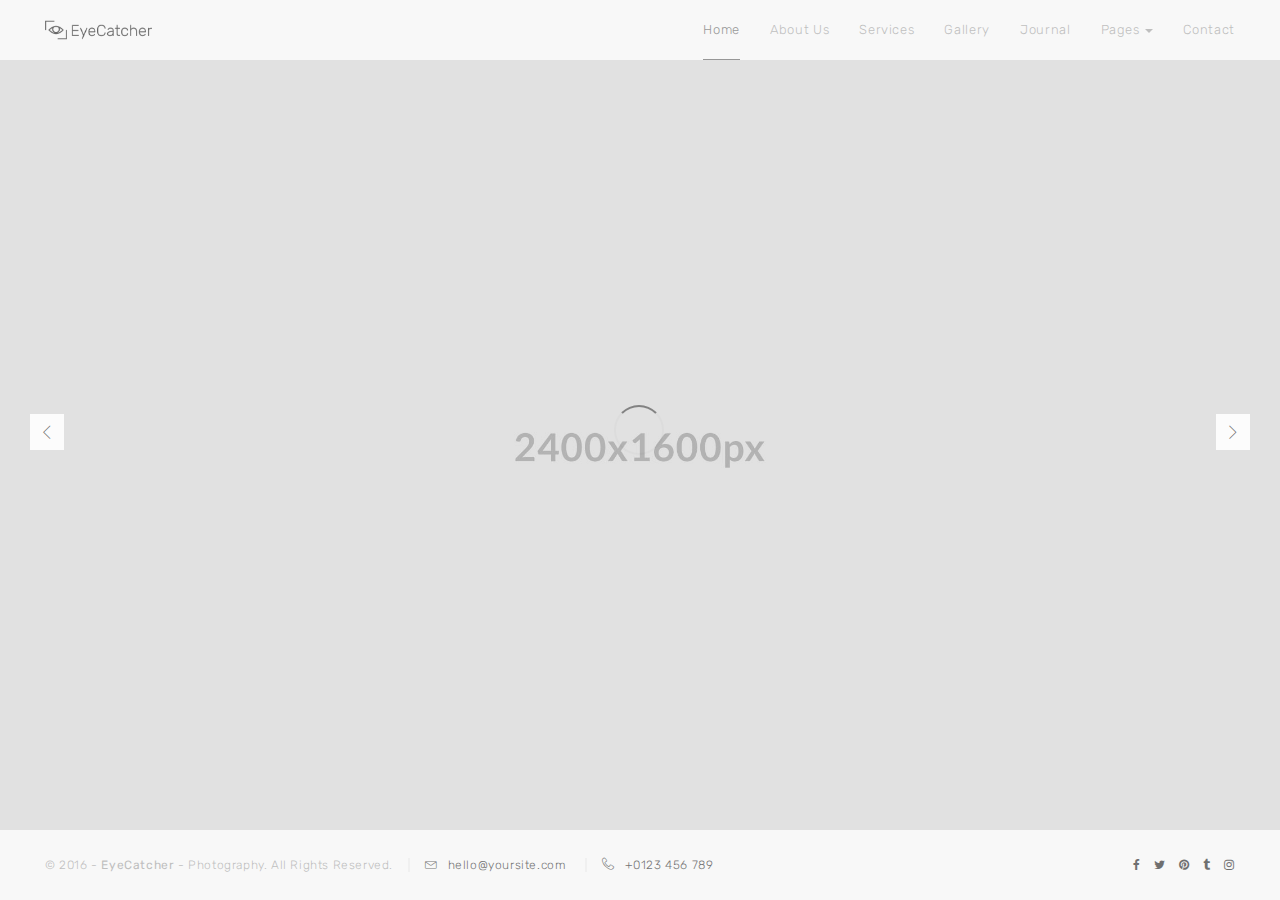
==== index.html @ ca92d189 "initial commit" ====
<!DOCTYPE html>
<html lang="en">

<head>

<meta charset="utf-8">
<meta http-equiv="X-UA-Compatible" content="IE=edge">
<meta name="viewport" content="width=device-width, initial-scale=1">
<meta name="description" content="Photography">
<meta name="keywords" content="responsive, photography bootstrap template, creative portfolio, html5, css3, retina ready" />
<meta name="author" content="KingStudio.ro">

<!-- favicon -->
<link rel="icon" href="images/favicon.png">
<!-- page title -->
<title>EyeCatcher - Photography Theme</title>
<!-- bootstrap css -->
<link href="css/bootstrap.min.css" rel="stylesheet">
<!-- css -->
<link href="css/style.css" rel="stylesheet">
<link href="css/animate.css" rel="stylesheet">
<link href="css/slick.css" rel="stylesheet">
<!-- fonts -->
<link href="https://fonts.googleapis.com/css?family=Rubik:300,400,700" rel="stylesheet">
<link href="css/font-awesome.min.css" rel="stylesheet" type="text/css">
<link rel="stylesheet" href="css/linear-icons.css">

<!-- HTML5 shim and Respond.js for IE8 support of HTML5 elements and media queries -->
<!-- WARNING: Respond.js doesn't work if you view the page via file:// -->
<!--[if lt IE 9]>
    <script src="https://oss.maxcdn.com/html5shiv/3.7.2/html5shiv.min.js"></script>
    <script src="https://oss.maxcdn.com/respond/1.4.2/respond.min.js"></script>
<![endif]-->

</head>

<body>

<!-- preloader -->
<div id="preloader">
    <div class="spinner spinner-round"></div>
</div>
<!-- / preloader -->

<!-- header -->
<header>
    <nav class="navbar-1 navbar navbar-default fixed-top">
        <div class="container-fluid navbar-header">
            <button type="button" class="navbar-toggle collapsed" data-toggle="collapse" data-target=".navbar-collapse">
            <span class="sr-only">Toggle navigation</span>
            <span class="icon-bar"></span>
            <span class="icon-bar"></span>
            <span class="icon-bar"></span>
            </button>
            <a class="navbar-brand" href="#"><img src="images/logo.png" alt="logo"></a>
        </div><!-- / navbar-header -->
        <div class="navbar-collapse collapse">
            <ul class="nav navbar-nav">
                <li class="active"><a href="#"><span>Home</span></a></li>
                <li><a href="about.html"><span>About Us</span></a></li>
                <li><a href="services.html"><span>Services</span></a></li>
                <li><a href="gallery.html"><span>Gallery</span></a></li>
                <li><a href="journal.html"><span>Journal</span></a></li>
                <li class="dropdown">
                <a href="#" class="dropdown-toggle" data-toggle="dropdown" role="button" aria-haspopup="true" aria-expanded="false"><span>Pages</span> <span class="caret"></span></a>
                <ul class="dropdown-menu">
                    <li><a href="about-me.html"><span>About Me</span></a></li>
                    <li><a href="pricing.html"><span>Pricing</span></a></li>
                    <li><a href="contact-me.html"><span>Contact Me</span></a></li>
                    <li><a href="portfolio-3col.html"><span>Portfolio 3Col</span></a></li>
                    <li><a href="portfolio-4col.html"><span>Portfolio 4Col</span></a></li>
                    <li><a href="single-project.html"><span>Single Project</span></a></li>
                    <li><a href="single-video-project.html"><span>Video Project</span></a></li>
                    <li><a href="single-slider-project.html"><span>Slider Project</span></a></li>
                    <li><a href="single-post.html"><span>Blog Post</span></a></li>
                    <li><a href="components.html"><span>Components</span></a></li>
                    <li><a href="404.html"><span>404</span></a></li>
                </ul>
                </li>
                <li><a href="contact.html"><span>Contact</span></a></li>
            </ul>
        </div><!--/.nav-collapse -->
    </nav>
</header>
<!-- / header -->

<!-- content -->
<div class="full-height">
    <div class="full-height-wrapper">
        <div class="slider-container">
            <div class="slider-wrapper">
                <div class="slider variable-width">
                    <div><img src="images/landscape-img.jpg" alt=""></div>
                    <div><img src="images/landscape-img.jpg" alt=""></div>
                    <div><img src="images/landscape-img.jpg" alt=""></div>
                    <div><img src="images/portrait-img.jpg" alt=""></div>
                    <div><img src="images/landscape-img.jpg" alt=""></div>
                    <div><img src="images/landscape-img.jpg" alt=""></div>
                    <div><img src="images/portrait-img.jpg" alt=""></div>
                    <div><img src="images/landscape-img.jpg" alt=""></div>
                    <div><img src="images/landscape-img.jpg" alt=""></div>
                </div>
            </div><!-- / slider-wrapper -->
        </div><!-- / slider-container -->
    </div><!-- / full-height-wrapper -->
</div><!-- / full-height -->
<!-- / content -->

<!-- footer -->
<footer class="light-footer fixed-bottom">
    <div class="container-fluid">
        <p class="footer-info">© 2016 - <strong>EyeCatcher</strong> - Photography. All Rights Reserved.<span class="footer-contact-info"><a href="mailto:hello@yoursite.com" class="footer-ci"><i class="lnr lnr-envelope"></i>hello@yoursite.com</a> <a href="tel:+0123456789" class="footer-ci"><i class="lnr lnr-phone-handset"></i>+0123 456 789</a></span>
            <span class="social pull-right">
                <a href="#"><i class="fa fa-facebook"></i></a>
                <a href="#"><i class="fa fa-twitter"></i></a>
                <a href="#"><i class="fa fa-pinterest"></i></a>
                <a href="#"><i class="fa fa-tumblr"></i></a>
                <a href="#"><i class="fa fa-instagram"></i></a>
            </span>
        </p>
    </div><!-- / container -->
</footer>
<!-- / footer -->

<!-- javascript -->
<script src="js/jquery.min.js"></script>
<script src="js/bootstrap.min.js"></script>

<!-- preloader -->
<script src="js/preloader.js"></script>
<!-- / preloader -->

<!-- sliders -->
<script src="js/slick.js" type="text/javascript"></script>
<script type="text/javascript">
$('.variable-width').slick({
  dots: false,
  infinite: true,
  speed: 300,
  slidesToShow: 1,
  centerMode: true,
  useTransform: true,
  draggable: true,
  swipe: true,
  variableWidth: true,
  adaptiveHeight: true,
  speed: 700,
  cssEase: 'linear'
});
</script>
<!-- / sliders -->

<!-- / javascript -->
</body>

</html>
---- css/style.css ----
/* Base CSS */
/* line 6, ../scss/style.scss */
body {
  color: #999999;
  background: #f8f8f8;
  font-family: "Rubik", sans-serif;
  font-weight: 300;
  font-size: 16px;
  line-height: 20px;
  letter-spacing: 0.05em;
  overflow: hidden;
}

/* line 17, ../scss/style.scss */
html, body {
  height: 100%;
  margin: 0;
}

/* line 22, ../scss/style.scss */
.container-fluid {
  padding-left: 30px;
  padding-right: 30px;
}

/* Typography */
/* line 3, ../scss/_typography.scss */
h1, h2, h3, h4, h5, h6 {
  color: #222222;
  font-family: "Rubik", sans-serif;
  font-weight: 400;
  letter-spacing: 0.05em;
  margin-top: 0;
}

/* line 11, ../scss/_typography.scss */
h1 {
  font-size: 36px;
  margin-bottom: 24px;
}

/* line 16, ../scss/_typography.scss */
h2 {
  font-size: 30px;
  margin-bottom: 22px;
}

/* line 21, ../scss/_typography.scss */
h3 {
  font-size: 26px;
  margin-bottom: 20px;
}

/* line 26, ../scss/_typography.scss */
h4 {
  font-size: 22px;
  margin-bottom: 18px;
}

/* line 31, ../scss/_typography.scss */
h5 {
  font-size: 18px;
  margin-bottom: 14px;
}

/* line 36, ../scss/_typography.scss */
h6 {
  font-size: 16px;
  margin-bottom: 12px;
}

/* line 41, ../scss/_typography.scss */
a {
  color: #111111;
  -moz-transition: 0.2s ease-in;
  -o-transition: 0.2s ease-in;
  -webkit-transition: 0.2s ease-in;
  -ms-transition: 0.2s ease-in;
  transition: 0.2s ease-in;
  letter-spacing: 0.05em;
  font-weight: 300;
  outline: 0 !important;
}
/* line 44, ../scss/_typography.scss */
a:hover, a:active, a:focus {
  color: #555555;
  text-decoration: none;
}

/* line 53, ../scss/_typography.scss */
p {
  font-family: "Rubik", sans-serif;
  font-weight: 300;
  font-size: 16px;
  line-height: 20px;
  color: #999999;
  letter-spacing: 0.05em;
  margin-bottom: 10px;
}

/* line 63, ../scss/_typography.scss */
ul {
  list-style: none;
  padding: 0;
}

/* line 68, ../scss/_typography.scss */
ul, ol {
  padding-left: 16px;
  margin-top: 0;
  margin-bottom: 20px;
}

/* line 74, ../scss/_typography.scss */
.list-featured {
  list-style: none;
  padding: 0;
}

/* line 79, ../scss/_typography.scss */
.list-featured li {
  position: relative;
  padding-left: 14px;
  margin-bottom: 7px;
}

/* line 85, ../scss/_typography.scss */
.list-featured li:before {
  position: absolute;
  display: block;
  content: "";
  width: 6px;
  height: 6px;
  border-radius: 50%;
  left: 0;
  top: 7px;
  background-color: #111111;
}

/* line 97, ../scss/_typography.scss */
ol li {
  margin-bottom: 7px;
}

/* line 101, ../scss/_typography.scss */
li {
  color: #999999;
  font-size: 16px;
  line-height: 20px;
  letter-spacing: 0.05em;
}

/* line 108, ../scss/_typography.scss */
blockquote {
  border-left: 5px solid #ebebeb;
}

/* line 112, ../scss/_typography.scss */
blockquote p {
  font-size: 16px;
  font-weight: 300;
}

/* line 117, ../scss/_typography.scss */
cite {
  color: #cccccc;
  font-size: 14px;
}

/* line 122, ../scss/_typography.scss */
strong {
  font-weight: 400;
}

/* line 126, ../scss/_typography.scss */
.text-uppercase {
  text-transform: uppercase;
}

/* line 130, ../scss/_typography.scss */
.lead {
  font-size: 18px;
}

/* line 134, ../scss/_typography.scss */
.text-sm {
  font-size: 14px;
}

/* line 138, ../scss/_typography.scss */
.text-xs {
  font-size: 12px;
}

/* line 142, ../scss/_typography.scss */
.text-left {
  text-align: left;
}

/* line 146, ../scss/_typography.scss */
.text-center {
  text-align: center;
}

/* line 150, ../scss/_typography.scss */
.text-right {
  text-align: right;
}

/* line 154, ../scss/_typography.scss */
.text-default {
  color: #777777;
}

/* line 158, ../scss/_typography.scss */
.text-primary {
  color: #111111;
}

/* line 162, ../scss/_typography.scss */
.text-success {
  color: #83be50;
}

/* line 166, ../scss/_typography.scss */
.text-info {
  color: #44a1e1;
}

/* line 170, ../scss/_typography.scss */
.text-warning {
  color: #fdcc36;
}

/* line 174, ../scss/_typography.scss */
.text-danger {
  color: #ec3636;
}

/* line 178, ../scss/_typography.scss */
.bg-default {
  color: white;
  background: #777777;
  padding: 3px 4px;
}

/* line 184, ../scss/_typography.scss */
.bg-primary {
  color: white;
  background: #111111;
  padding: 3px 4px;
}

/* line 190, ../scss/_typography.scss */
.bg-success {
  color: white;
  background: #83be50;
  padding: 3px 4px;
}

/* line 196, ../scss/_typography.scss */
.bg-info {
  color: white;
  background: #44a1e1;
  padding: 3px 4px;
}

/* line 202, ../scss/_typography.scss */
.bg-warning {
  color: white;
  background: #fdcc36;
  padding: 3px 4px;
}

/* line 208, ../scss/_typography.scss */
.bg-danger {
  color: white;
  background: #ec3636;
  padding: 3px 4px;
}

/* / End Typography */
/* line 29, ../scss/style.scss */
.row {
  margin-right: 0;
  margin-left: 0;
}

/* line 34, ../scss/style.scss */
img {
  width: 100%;
  max-width: 100%;
  display: block;
  margin-left: auto;
  margin-right: auto;
}

/* line 42, ../scss/style.scss */
.page-header {
  font-size: 30px;
  font-weight: 700;
  border: none;
  margin-top: 0;
  margin-bottom: 15px;
}

/* line 50, ../scss/style.scss */
.page-header:after {
  content: "";
  background: #111111;
  position: absolute;
  height: 2px;
  width: 50px;
  margin-left: -25px;
}

/* line 59, ../scss/style.scss */
.page-header.text-left:after {
  margin-left: 0;
}

/* line 63, ../scss/style.scss */
.page-header.text-right:after {
  margin-left: -50px;
}

/* line 67, ../scss/style.scss */
.page-header h2 {
  margin-bottom: 8px;
}

/* line 71, ../scss/style.scss */
.page-header h3 {
  margin-bottom: 8px;
}

/* line 75, ../scss/style.scss */
.page-header.wsub {
  margin-bottom: 10px;
}

/* line 79, ../scss/style.scss */
.page-header.wsub h2 {
  margin-bottom: 10px;
}

/* line 83, ../scss/style.scss */
.sub-title {
  color: #555555;
  font-size: 20px;
  font-weight: 400;
}

/* line 89, ../scss/style.scss */
.space-top {
  margin-top: 20px !important;
}

/* line 93, ../scss/style.scss */
.space-top-30 {
  margin-top: 30px !important;
}

/* line 97, ../scss/style.scss */
.space-top-2x {
  margin-top: 40px !important;
}

/* line 101, ../scss/style.scss */
.space-bottom {
  margin-bottom: 20px !important;
}

/* line 105, ../scss/style.scss */
.space-bottom-30 {
  margin-bottom: 30px !important;
}

/* line 109, ../scss/style.scss */
.space-bottom-2x {
  margin-bottom: 40px !important;
}

/* line 113, ../scss/style.scss */
.line-height-30 {
  line-height: 30px !important;
}

/* line 117, ../scss/style.scss */
.space-left {
  padding-left: 15px !important;
}

/* line 121, ../scss/style.scss */
.space-left-2x {
  padding-left: 30px !important;
}

/* line 125, ../scss/style.scss */
.space-right-10 {
  padding-right: 10px !important;
}

/* line 129, ../scss/style.scss */
.space-right {
  padding-right: 15px !important;
}

/* line 133, ../scss/style.scss */
.space-right-2x {
  padding-right: 30px !important;
}

/* line 137, ../scss/style.scss */
.space-25 {
  margin: 12.5px 0;
  line-height: 0;
}

/* line 142, ../scss/style.scss */
.space-50 {
  margin: 25px 0;
  line-height: 0;
}

/* line 147, ../scss/style.scss */
.space-100 {
  margin: 50px 0;
  line-height: 0;
}

/* line 152, ../scss/style.scss */
.space-200 {
  margin: 100px 0;
  line-height: 0;
}

/* line 157, ../scss/style.scss */
.margin-left {
  margin-left: 15px;
}

/* line 161, ../scss/style.scss */
.margin-left-2x {
  margin-left: 30px;
}

/* line 165, ../scss/style.scss */
.margin-right {
  margin-right: 15px;
}

/* line 169, ../scss/style.scss */
.margin-right-2x {
  margin-right: 30px;
}

/* line 173, ../scss/style.scss */
.no-margin {
  margin: 0 !important;
}

/* line 177, ../scss/style.scss */
.no-padding {
  padding: 0 !important;
}

/* line 181, ../scss/style.scss */
.no-border {
  border: none !important;
}

/* line 185, ../scss/style.scss */
.no-border-radius {
  border-radius: 0 !important;
}

/* line 189, ../scss/style.scss */
.rounded {
  border-radius: 5px !important;
}

/* line 193, ../scss/style.scss */
.fixed-top {
  width: 100%;
  position: fixed;
  top: 0;
  z-index: 999;
}

/* line 200, ../scss/style.scss */
.fixed-bottom {
  width: 100%;
  position: fixed;
  bottom: 0;
  z-index: 99;
}

/* line 207, ../scss/style.scss */
.media-left {
  float: left !important;
}

/* line 211, ../scss/style.scss */
.media-right {
  float: right !important;
}

/* line 215, ../scss/style.scss */
a:focus {
  outline: none !important;
}

/* line 219, ../scss/style.scss */
.btn:focus {
  outline: none !important;
}

/* line 223, ../scss/style.scss */
.btn-social:focus {
  outline: none !important;
}

/* line 227, ../scss/style.scss */
input:focus {
  outline: none !important;
}

/* line 231, ../scss/style.scss */
button:focus {
  outline: none !important;
}

/* line 235, ../scss/style.scss */
.fa {
  display: initial !important;
}

/* Buttons */
/* line 3, ../scss/_buttons.scss */
.btn {
  font-weight: 400;
  font-size: 13px;
  letter-spacing: 0.05em;
  -moz-transition: 0.2s ease-in;
  -o-transition: 0.2s ease-in;
  -webkit-transition: 0.2s ease-in;
  -ms-transition: 0.2s ease-in;
  transition: 0.2s ease-in;
  border-radius: 0;
  padding: 10px 18px;
  margin: 5px;
}

/* line 17, ../scss/_buttons.scss */
.btn span {
  margin-left: 10px;
  margin-right: 10px;
}

/* line 22, ../scss/_buttons.scss */
.btn:hover {
  background: transparent;
}

/* line 26, ../scss/_buttons.scss */
.btn:focus {
  background: transparent;
}

/* line 30, ../scss/_buttons.scss */
.btn-xl {
  font-size: 20px;
  padding: 9px 10px;
}

/* line 35, ../scss/_buttons.scss */
.btn-lg {
  font-size: 15px;
  padding: 10px 12px;
}

/* line 40, ../scss/_buttons.scss */
.btn-sm {
  font-size: 12px;
  padding: 7px 6px;
}

/* line 45, ../scss/_buttons.scss */
.btn-xs {
  font-size: 10px;
  padding: 5px 8px;
}

/* line 50, ../scss/_buttons.scss */
.btn-rounded {
  border-radius: 5px !important;
}

/* line 54, ../scss/_buttons.scss */
.btn-pill {
  border-radius: 50px !important;
}

/* line 58, ../scss/_buttons.scss */
.btn-circle {
  border-radius: 50% !important;
  height: 40px;
  width: 40px;
  padding: 3px !Important;
}

/* line 65, ../scss/_buttons.scss */
.btn-square {
  height: 40px;
  width: 40px;
  border-radius: 5px;
  padding: 3px !Important;
}

/* line 72, ../scss/_buttons.scss */
.btn-link {
  color: #111111;
}

/* line 76, ../scss/_buttons.scss */
.btn-link:hover {
  color: #555555;
  text-decoration: none;
}

/* line 81, ../scss/_buttons.scss */
.btn-link:focus {
  color: #555555;
  text-decoration: none;
}

/* line 86, ../scss/_buttons.scss */
a.btn {
  white-space: nowrap;
}

/* Default Button */
/* line 93, ../scss/_buttons.scss */
.btn-default, .btn-default:active, .btn-default:focus {
  color: #777777;
  border: 2px solid #777777;
  background: transparent;
}

/* line 99, ../scss/_buttons.scss */
.btn-default:hover {
  color: white;
  background: #777777;
  border: 2px solid #777777;
}

/* line 105, ../scss/_buttons.scss */
.btn-default-filled, .btn-default-filled:active, .btn-default-filled:focus {
  color: white;
  background: #777777;
  border: 2px solid #777777;
}

/* line 111, ../scss/_buttons.scss */
.btn-default-filled:hover {
  color: white;
  background: #555555;
  border: 2px solid #555555;
}

/* / End Default Button */
/* Primary Button */
/* line 122, ../scss/_buttons.scss */
.btn-primary, .btn-primary:active, .btn-primary:focus {
  color: #111111;
  border: 2px solid #111111;
  background: transparent;
}

/* line 128, ../scss/_buttons.scss */
.btn-primary:hover {
  color: white;
  background: #111111;
  border: 2px solid #111111;
}

/* line 134, ../scss/_buttons.scss */
.btn-primary-filled, .btn-primary-filled:active, .btn-primary-filled:focus {
  color: white;
  background: #111111;
  border: 2px solid #111111;
}

/* line 140, ../scss/_buttons.scss */
.btn-primary-filled:hover {
  color: white;
  background: #555555;
  border: 2px solid #555555;
}

/* / End Primary Button */
/* Success Button */
/* line 151, ../scss/_buttons.scss */
.btn-success, .btn-success:active, .btn-success:focus {
  color: #83be50;
  border: 2px solid #83be50;
  background: transparent;
}

/* line 157, ../scss/_buttons.scss */
.btn-success:hover {
  color: white;
  background: #83be50;
  border: 2px solid #83be50;
}

/* line 163, ../scss/_buttons.scss */
.btn-success-filled, .btn-success-filled:active, .btn-success-filled:focus {
  color: white;
  background: #83be50;
  border: 2px solid #83be50;
}

/* line 169, ../scss/_buttons.scss */
.btn-success-filled:hover {
  color: white;
  background: #679440;
  border: 2px solid #679440;
}

/* / End Success Button */
/* Info Button */
/* line 180, ../scss/_buttons.scss */
.btn-info, .btn-info:active, .btn-info:focus {
  color: #44a1e1;
  border: 2px solid #44a1e1;
  background: transparent;
}

/* line 186, ../scss/_buttons.scss */
.btn-info:hover {
  color: white;
  background: #44a1e1;
  border: 2px solid #44a1e1;
}

/* line 192, ../scss/_buttons.scss */
.btn-info-filled, .btn-info-filled:active, .btn-info-filled:focus {
  color: white;
  background: #44a1e1;
  border: 2px solid #44a1e1;
}

/* line 198, ../scss/_buttons.scss */
.btn-info-filled:hover {
  color: white;
  background: #3379a9;
  border: 2px solid #3379a9;
}

/* / End Info Button */
/* Warning Button */
/* line 209, ../scss/_buttons.scss */
.btn-warning, .btn-warning:active, .btn-warning:focus {
  color: #fdcc36;
  border: 2px solid #fdcc36;
  background: transparent;
}

/* line 215, ../scss/_buttons.scss */
.btn-warning:hover {
  color: white;
  background: #fdcc36;
  border: 2px solid #fdcc36;
}

/* line 221, ../scss/_buttons.scss */
.btn-warning-filled, .btn-warning-filled:active, .btn-warning-filled:focus {
  color: white;
  background: #fdcc36;
  border: 2px solid #fdcc36;
}

/* line 227, ../scss/_buttons.scss */
.btn-warning-filled:hover {
  color: white;
  background: #e3b425;
  border: 2px solid #e3b425;
}

/* / End Warning Button */
/* Danger Button */
/* line 238, ../scss/_buttons.scss */
.btn-danger, .btn-danger:active, .btn-danger:focus {
  color: #ec3636;
  border: 2px solid #ec3636;
  background: transparent;
}

/* line 244, ../scss/_buttons.scss */
.btn-danger:hover {
  color: white;
  background: #ec3636;
  border: 2px solid #ec3636;
}

/* line 250, ../scss/_buttons.scss */
.btn-danger-filled, .btn-danger-filled:active, .btn-danger-filled:focus {
  color: white;
  background: #ec3636;
  border: 2px solid #ec3636;
}

/* line 256, ../scss/_buttons.scss */
.btn-danger-filled:hover {
  color: white;
  background: #c22626;
  border: 2px solid #c22626;
}

/* / End Danger Button */
/* Social Buttons */
/* line 267, ../scss/_buttons.scss */
.btn-social {
  font-size: 13px;
  padding: 8px 15px;
  letter-spacing: 0.05em;
  vertical-align: middle;
  -moz-transition: 0.2s ease-in;
  -o-transition: 0.2s ease-in;
  -webkit-transition: 0.2s ease-in;
  -ms-transition: 0.2s ease-in;
  transition: 0.2s ease-in;
  margin: 5px;
  border-radius: 0;
}

/* line 281, ../scss/_buttons.scss */
.btn-social.btn-xs {
  padding: 5px 8px;
}

/* line 285, ../scss/_buttons.scss */
a.btn-social {
  display: inline-block;
  white-space: nowrap;
}

/* line 290, ../scss/_buttons.scss */
.btn-social span {
  margin-left: 10px;
}

/* line 294, ../scss/_buttons.scss */
.btn-social.btn-xs span {
  margin-left: 3px;
}

/* Facebook Button */
/* line 300, ../scss/_buttons.scss */
.btn-facebook, .btn-facebook:active, .btn-facebook:focus {
  color: #4e68a1;
  background: transparent;
  border: 2px solid #4e68a1;
}

/* line 306, ../scss/_buttons.scss */
.btn-facebook:hover {
  color: white !important;
  background: #4e68a1;
  border: 2px solid #4e68a1;
}

/* line 312, ../scss/_buttons.scss */
.btn-facebook-filled, .btn-facebook-filled:active, .btn-facebook-filled:focus {
  color: white;
  background: #4e68a1;
  border: 2px solid #4e68a1;
}

/* line 318, ../scss/_buttons.scss */
.btn-facebook-filled:hover {
  color: white;
  background: #3b4f7a;
  border: 2px solid #3b4f7a;
}

/* line 324, ../scss/_buttons.scss */
.btn-facebook-link, .btn-facebook-link:active, .btn-facebook-link:focus {
  color: #4e68a1;
  background: transparent;
  border: none;
}

/* line 330, ../scss/_buttons.scss */
.btn-facebook-link:hover {
  color: #3b4f7a;
}

/* / End Facebook Button */
/* Twitter Button */
/* line 339, ../scss/_buttons.scss */
.btn-twitter, .btn-twitter:active, .btn-twitter:focus {
  color: #65b5f2;
  background: transparent;
  border: 2px solid #65b5f2;
}

/* line 345, ../scss/_buttons.scss */
.btn-twitter:hover {
  color: white;
  background: #65b5f2;
  border: 2px solid #65b5f2;
}

/* line 351, ../scss/_buttons.scss */
.btn-twitter-filled, .btn-twitter-filled:active, .btn-twitter-filled:focus {
  color: white;
  background: #65b5f2;
  border: 2px solid #65b5f2;
}

/* line 357, ../scss/_buttons.scss */
.btn-twitter-filled:hover {
  color: white;
  background: #5294c6;
  border: 2px solid #5294c6;
}

/* line 363, ../scss/_buttons.scss */
.btn-twitter-filled:hover {
  color: white;
  background: #5294c6;
  border: 2px solid #5294c6;
}

/* line 369, ../scss/_buttons.scss */
.btn-twitter-link, .btn-twitter-link:active, .btn-twitter-link:focus {
  color: #65b5f2;
  background: transparent;
  border: none;
}

/* line 375, ../scss/_buttons.scss */
.btn-twitter-link:hover {
  color: #5294c6;
}

/* / End Twitter Button */
/* Google Button */
/* line 384, ../scss/_buttons.scss */
.btn-google, .btn-google:active, .btn-google:focus {
  color: #e05d4b;
  background: transparent;
  border: 2px solid #e05d4b;
}

/* line 390, ../scss/_buttons.scss */
.btn-google:hover {
  color: white;
  background: #e05d4b;
  border: 2px solid #e05d4b;
}

/* line 396, ../scss/_buttons.scss */
.btn-google-filled, .btn-google-filled:active, .btn-google-filled:focus {
  color: white;
  background: #e05d4b;
  border: 2px solid #e05d4b;
}

/* line 402, ../scss/_buttons.scss */
.btn-google-filled:hover {
  color: white;
  background: #b94c3d;
  border: 2px solid #b94c3d;
}

/* line 408, ../scss/_buttons.scss */
.btn-google-link, .btn-google-link:active, .btn-google-link:focus {
  color: #e05d4b;
  background: transparent;
  border: none;
}

/* line 414, ../scss/_buttons.scss */
.btn-google-link:hover {
  color: #b94c3d;
}

/* / End Google Button */
/* Linkedin Button */
/* line 423, ../scss/_buttons.scss */
.btn-linkedin, .btn-linkedin:active, .btn-linkedin:focus {
  color: #2083bc;
  background: transparent;
  border: 2px solid #2083bc;
}

/* line 429, ../scss/_buttons.scss */
.btn-linkedin:hover {
  color: white;
  background: #2083bc;
  border: 2px solid #2083bc;
}

/* line 435, ../scss/_buttons.scss */
.btn-linkedin-filled, .btn-linkedin-filled:active, .btn-linkedin-filled:focus {
  color: white;
  background: #2083bc;
  border: 2px solid #2083bc;
}

/* line 441, ../scss/_buttons.scss */
.btn-linkedin-filled:hover {
  color: white;
  background: #186592;
  border: 2px solid #186592;
}

/* line 447, ../scss/_buttons.scss */
.btn-linkedin-link, .btn-linkedin-link:active, .btn-linkedin-link:focus {
  color: #2083bc;
  background: transparent;
  border: none;
}

/* line 453, ../scss/_buttons.scss */
.btn-linkedin-link:hover {
  color: #186592;
}

/* / End Linkedin Button */
/* Pinterest Button */
/* line 462, ../scss/_buttons.scss */
.btn-pinterest, .btn-pinterest:active, .btn-pinterest:focus {
  color: #d2373b;
  background: transparent;
  border: 2px solid #d2373b;
}

/* line 468, ../scss/_buttons.scss */
.btn-pinterest:hover {
  color: white;
  background: #d2373b;
  border: 2px solid #d2373b;
}

/* line 474, ../scss/_buttons.scss */
.btn-pinterest-filled, .btn-pinterest-filled:active, .btn-pinterest-filled:focus {
  color: white;
  background: #d2373b;
  border: 2px solid #d2373b;
}

/* line 480, ../scss/_buttons.scss */
.btn-pinterest-filled:hover {
  color: white;
  background: #ad2c2f;
  border: 2px solid #ad2c2f;
}

/* line 486, ../scss/_buttons.scss */
.btn-pinterest-link, .btn-pinterest-link:active, .btn-pinterest-link:focus {
  color: #d2373b;
  background: transparent;
  border: none;
}

/* line 492, ../scss/_buttons.scss */
.btn-pinterest-link:hover {
  color: #ad2c2f;
}

/* / End Pinterest Button */
/* Dribbble Button */
/* line 501, ../scss/_buttons.scss */
.btn-dribbble, .btn-dribbble:active, .btn-dribbble:focus {
  color: #ec5f94;
  background: transparent;
  border: 2px solid #ec5f94;
}

/* line 507, ../scss/_buttons.scss */
.btn-dribbble:hover {
  color: white;
  background: #ec5f94;
  border: 2px solid #ec5f94;
}

/* line 513, ../scss/_buttons.scss */
.btn-dribbble-filled, .btn-dribbble-filled:active, .btn-dribbble-filled:focus {
  color: white;
  background: #ec5f94;
  border: 2px solid #ec5f94;
}

/* line 519, ../scss/_buttons.scss */
.btn-dribbble-filled:hover {
  color: white;
  background: #b4446e;
  border: 2px solid #b4446e;
}

/* line 525, ../scss/_buttons.scss */
.btn-dribbble-link, .btn-dribbble-link:active, .btn-dribbble-link:focus {
  color: #ec5f94;
  background: transparent;
  border: none;
}

/* line 531, ../scss/_buttons.scss */
.btn-dribbble-link:hover {
  color: #b4446e;
}

/* / End Dribbble Button */
/* / End Social Buttons */
/* Checkboxes */
/* line 541, ../scss/_buttons.scss */
.checkbox {
  padding-left: 10px;
}

/* line 545, ../scss/_buttons.scss */
.checkbox label {
  display: inline-block;
  position: relative;
  padding-left: 20px;
  width: 25px;
  height: 25px;
}

/* line 553, ../scss/_buttons.scss */
.checkbox label span {
  margin-top: 2px;
  position: absolute;
  white-space: nowrap;
}

/* line 559, ../scss/_buttons.scss */
.checkbox label::before {
  content: "";
  display: inline-block;
  position: absolute;
  width: 25px;
  height: 25px;
  left: 0;
  margin-left: -20px;
  border: 2px solid #cccccc;
  border-radius: 5px;
  background-color: white;
  -webkit-transition: border 0.15s ease-in-out, color 0.15s ease-in-out;
  -o-transition: border 0.15s ease-in-out, color 0.15s ease-in-out;
  transition: border 0.15s ease-in-out, color 0.15s ease-in-out;
}

/* line 575, ../scss/_buttons.scss */
.checkbox label::after {
  display: inline-block;
  position: absolute;
  width: 25px;
  height: 25px;
  left: 0;
  top: 0;
  margin-left: -17px;
  padding-left: 3px;
  padding-top: 3px;
  font-size: 14px;
  color: #777777;
}

/* line 589, ../scss/_buttons.scss */
.checkbox + .checkbox, .radio + .radio {
  margin-top: 0;
}

/* line 593, ../scss/_buttons.scss */
.checkbox input[type="checkbox"] {
  opacity: 0;
}

/* line 597, ../scss/_buttons.scss */
.checkbox input[type="checkbox"]:checked + label::after {
  font-family: 'FontAwesome';
  content: "\f00c";
}

/* line 602, ../scss/_buttons.scss */
.checkbox input[type="checkbox"]:disabled + label {
  opacity: 0.3;
}

/* line 606, ../scss/_buttons.scss */
.checkbox input[type="checkbox"]:disabled + label::before {
  background-color: #ebebeb;
  cursor: not-allowed;
}

/* line 611, ../scss/_buttons.scss */
.checkbox.checkbox-circle label::before {
  border-radius: 50%;
}

/* line 615, ../scss/_buttons.scss */
.checkbox.checkbox-inline {
  margin-top: 0;
}

/* line 619, ../scss/_buttons.scss */
.checkbox-default input[type="checkbox"]:checked + label::before {
  background-color: #777777;
  border-color: #777777;
}

/* line 624, ../scss/_buttons.scss */
.checkbox-default input[type="checkbox"]:checked + label::after {
  color: white;
}

/* line 628, ../scss/_buttons.scss */
.checkbox-default label {
  color: #777777;
}

/* line 632, ../scss/_buttons.scss */
.checkbox-primary input[type="checkbox"]:checked + label::before {
  background-color: #111111;
  border-color: #111111;
}

/* line 637, ../scss/_buttons.scss */
.checkbox-primary input[type="checkbox"]:checked + label::after {
  color: white;
}

/* line 641, ../scss/_buttons.scss */
.checkbox-primary label {
  color: #111111;
}

/* line 645, ../scss/_buttons.scss */
.checkbox-success input[type="checkbox"]:checked + label::before {
  background-color: #83be50;
  border-color: #83be50;
}

/* line 650, ../scss/_buttons.scss */
.checkbox-success input[type="checkbox"]:checked + label::after {
  color: white;
}

/* line 654, ../scss/_buttons.scss */
.checkbox-success label {
  color: #83be50;
}

/* line 658, ../scss/_buttons.scss */
.checkbox-info input[type="checkbox"]:checked + label::before {
  background-color: #44a1e1;
  border-color: #44a1e1;
}

/* line 663, ../scss/_buttons.scss */
.checkbox-info input[type="checkbox"]:checked + label::after {
  color: white;
}

/* line 667, ../scss/_buttons.scss */
.checkbox-info label {
  color: #44a1e1;
}

/* line 671, ../scss/_buttons.scss */
.checkbox-warning input[type="checkbox"]:checked + label::before {
  background-color: #fdcc36;
  border-color: #fdcc36;
}

/* line 676, ../scss/_buttons.scss */
.checkbox-warning input[type="checkbox"]:checked + label::after {
  color: white;
}

/* line 680, ../scss/_buttons.scss */
.checkbox-warning label {
  color: #fdcc36;
}

/* line 684, ../scss/_buttons.scss */
.checkbox-danger input[type="checkbox"]:checked + label::before {
  background-color: #ec3636;
  border-color: #ec3636;
}

/* line 689, ../scss/_buttons.scss */
.checkbox-danger input[type="checkbox"]:checked + label::after {
  color: white;
}

/* line 693, ../scss/_buttons.scss */
.checkbox-danger label {
  color: #ec3636;
}

/* / End Checkboxes */
/* Radio Buttons */
/* line 702, ../scss/_buttons.scss */
.radio {
  padding-left: 10px;
}

/* line 706, ../scss/_buttons.scss */
.radio label {
  display: inline-block;
  position: relative;
  padding-left: 20px;
  width: 25px;
  height: 25px;
}

/* line 714, ../scss/_buttons.scss */
.radio label span {
  margin-top: 2px;
  position: absolute;
  white-space: nowrap;
}

/* line 720, ../scss/_buttons.scss */
.radio label::before {
  content: "";
  display: inline-block;
  position: absolute;
  width: 25px;
  height: 25px;
  left: 0;
  margin-left: -20px;
  border: 3px solid #cccccc;
  border-radius: 50%;
  background-color: white;
  -webkit-transition: border 0.15s ease-in-out;
  -o-transition: border 0.15s ease-in-out;
  transition: border 0.15s ease-in-out;
}

/* line 736, ../scss/_buttons.scss */
.radio label::after {
  display: inline-block;
  position: absolute;
  content: " ";
  width: 11px;
  height: 11px;
  left: 7px;
  top: 7px;
  margin-left: -20px;
  border-radius: 50%;
  background-color: #cccccc;
  -webkit-transform: scale(0, 0);
  -ms-transform: scale(0, 0);
  -o-transform: scale(0, 0);
  transform: scale(0, 0);
  -webkit-transition: -webkit-transform 0.1s cubic-bezier(0.8, -0.33, 0.2, 1.33);
  -moz-transition: -moz-transform 0.1s cubic-bezier(0.8, -0.33, 0.2, 1.33);
  -o-transition: -o-transform 0.1s cubic-bezier(0.8, -0.33, 0.2, 1.33);
  transition: transform 0.1s cubic-bezier(0.8, -0.33, 0.2, 1.33);
}

/* line 757, ../scss/_buttons.scss */
.radio input[type="radio"] {
  opacity: 0;
}

/* line 761, ../scss/_buttons.scss */
.radio input[type="radio"]:checked + label::after {
  -webkit-transform: scale(1, 1);
  -ms-transform: scale(1, 1);
  -o-transform: scale(1, 1);
  transform: scale(1, 1);
}

/* line 768, ../scss/_buttons.scss */
.radio input[type="radio"]:disabled + label {
  opacity: 0.3;
}

/* line 772, ../scss/_buttons.scss */
.radio input[type="radio"]:disabled + label::before {
  cursor: not-allowed;
}

/* line 776, ../scss/_buttons.scss */
.radio.radio-inline {
  margin-top: 0;
}

/* line 780, ../scss/_buttons.scss */
.radio-default input[type="radio"] + label::after {
  background-color: #777777;
}

/* line 784, ../scss/_buttons.scss */
.radio-default input[type="radio"]:checked + label::before {
  border-color: #777777;
}

/* line 788, ../scss/_buttons.scss */
.radio-default input[type="radio"]:checked + label::after {
  background-color: #777777;
}

/* line 792, ../scss/_buttons.scss */
.radio-default label {
  color: #777777;
}

/* line 796, ../scss/_buttons.scss */
.radio-primary input[type="radio"] + label::after {
  background-color: #111111;
}

/* line 800, ../scss/_buttons.scss */
.radio-primary input[type="radio"]:checked + label::before {
  border-color: #111111;
}

/* line 804, ../scss/_buttons.scss */
.radio-primary input[type="radio"]:checked + label::after {
  background-color: #111111;
}

/* line 808, ../scss/_buttons.scss */
.radio-primary label {
  color: #111111;
}

/* line 812, ../scss/_buttons.scss */
.radio-success input[type="radio"] + label::after {
  background-color: #83be50;
}

/* line 816, ../scss/_buttons.scss */
.radio-success input[type="radio"]:checked + label::before {
  border-color: #83be50;
}

/* line 820, ../scss/_buttons.scss */
.radio-success input[type="radio"]:checked + label::after {
  background-color: #83be50;
}

/* line 824, ../scss/_buttons.scss */
.radio-success label {
  color: #83be50;
}

/* line 828, ../scss/_buttons.scss */
.radio-info input[type="radio"] + label::after {
  background-color: #44a1e1;
}

/* line 832, ../scss/_buttons.scss */
.radio-info input[type="radio"]:checked + label::before {
  border-color: #44a1e1;
}

/* line 836, ../scss/_buttons.scss */
.radio-info input[type="radio"]:checked + label::after {
  background-color: #44a1e1;
}

/* line 840, ../scss/_buttons.scss */
.radio-info label {
  color: #44a1e1;
}

/* line 844, ../scss/_buttons.scss */
.radio-warning input[type="radio"] + label::after {
  background-color: #fdcc36;
}

/* line 848, ../scss/_buttons.scss */
.radio-warning input[type="radio"]:checked + label::before {
  border-color: #fdcc36;
}

/* line 852, ../scss/_buttons.scss */
.radio-warning input[type="radio"]:checked + label::after {
  background-color: #fdcc36;
}

/* line 856, ../scss/_buttons.scss */
.radio-warning label {
  color: #fdcc36;
}

/* line 860, ../scss/_buttons.scss */
.radio-danger input[type="radio"] + label::after {
  background-color: #ec3636;
}

/* line 864, ../scss/_buttons.scss */
.radio-danger input[type="radio"]:checked + label::before {
  border-color: #ec3636;
}

/* line 868, ../scss/_buttons.scss */
.radio-danger input[type="radio"]:checked + label::after {
  background-color: #ec3636;
}

/* line 872, ../scss/_buttons.scss */
.radio-danger label {
  color: #ec3636;
}

/* / End Radio Buttons */
/* Paginations */
/* line 880, ../scss/_buttons.scss */
.pagination .btn {
  font-size: 14px;
  padding: 5px 14px;
  margin: 0 5px;
}

/* line 886, ../scss/_buttons.scss */
.pagination .btn-direction {
  font-size: 12px;
  padding: 6.5px 11px;
}

/* line 891, ../scss/_buttons.scss */
.pagination .btn-default {
  color: #111111;
  border: 1px solid #111111;
  background: transparent;
}

/* line 897, ../scss/_buttons.scss */
.pagination .btn-default:hover {
  color: white;
  background: #111111;
  border: 1px solid #111111;
}

/* line 903, ../scss/_buttons.scss */
.pagination .btn-active {
  color: white !important;
  background: #111111 !important;
  border: 1px solid #111111 !important;
}

/* line 909, ../scss/_buttons.scss */
.pagination .btn-default-filled {
  color: #555555;
  background: #ebebeb;
  border: 1px solid #ebebeb;
}

/* line 915, ../scss/_buttons.scss */
.pagination .btn-default-filled:hover {
  color: white;
  background: #555555;
  border: 1px solid #555555;
}

/* line 921, ../scss/_buttons.scss */
.pagination .btn-circle {
  height: 35px;
  width: 35px;
  padding: 3px !important;
}

/* / End Paginations */
/* Button Groups */
/* line 931, ../scss/_buttons.scss */
.btn-group-xl > .btn {
  font-size: 20px;
  padding: 9px 10px;
  border-radius: 5px;
}

/* line 937, ../scss/_buttons.scss */
.btn-group-lg > .btn {
  font-size: 15px;
  padding: 10px 12px;
  border-radius: 5px;
}

/* line 943, ../scss/_buttons.scss */
.btn-group > .btn {
  border-radius: 5px;
}

/* line 947, ../scss/_buttons.scss */
.btn-group-sm > .btn {
  font-size: 12px;
  padding: 5px 4px;
  border-radius: 5px;
}

/* line 953, ../scss/_buttons.scss */
.btn-group-xs > .btn {
  font-size: 10px;
  padding: 3px;
  border-radius: 5px;
}

/* / End Button Groups */
/* Dropdown Buttons */
/* line 964, ../scss/_buttons.scss */
.dropdown-buttons {
  display: inline-block;
  position: relative;
}

/* line 969, ../scss/_buttons.scss */
.dropdown-buttons .btn-group > .btn {
  padding-left: 17px;
}

/* line 973, ../scss/_buttons.scss */
.dropdown-buttons .dropdown-icon {
  margin: 0 2px 0 10px;
}

/* line 977, ../scss/_buttons.scss */
.dropdown-buttons .btn {
  border-radius: 0;
}

/* line 981, ../scss/_buttons.scss */
.dropdown-menu {
  position: absolute;
  top: 100%;
  left: 0;
  z-index: 1000;
  display: none;
  float: left;
  min-width: 100px;
  padding: 10px;
  margin-top: 5px;
  margin-left: -35px;
  background-color: #f8f8f8;
  -webkit-background-clip: padding-box;
  background-clip: padding-box;
  border: none;
  border-radius: 5px;
  -webkit-box-shadow: 0 2px 3px rgba(0, 0, 0, 0.1);
  box-shadow: 0 2px 3px rgba(0, 0, 0, 0.1);
}

/* line 1001, ../scss/_buttons.scss */
.dropdown-menu > li > a {
  color: #999999;
  padding: 7px 20px;
}

/* line 1006, ../scss/_buttons.scss */
.dropdown-menu > li > a:hover {
  color: #555555;
  background: transparent;
}

/* line 1011, ../scss/_buttons.scss */
.dropdown-menu .divider {
  height: 1px;
  margin: 3px 0;
  background-color: #ebebeb;
}

/* line 1017, ../scss/_buttons.scss */
.btn-group.open .dropdown-toggle {
  -webkit-box-shadow: none;
  box-shadow: none;
}

/* line 1022, ../scss/_buttons.scss */
.btn-default.active.focus, .btn-default.active:focus, .btn-default.active:hover, .btn-default:active.focus, .btn-default:active:focus, .btn-default:active:hover, .open > .dropdown-toggle.btn-default.focus, .open > .dropdown-toggle.btn-default:focus, .open > .dropdown-toggle.btn-default:hover {
  color: white;
  background-color: #777777;
  border-color: #777777;
}

/* line 1028, ../scss/_buttons.scss */
.btn-default.active, .btn-default:active, .open > .dropdown-toggle.btn-default {
  color: white;
  background-color: #777777;
  border-color: #777777;
}

/* line 1034, ../scss/_buttons.scss */
.btn-primary.active.focus, .btn-primary.active:focus, .btn-primary.active:hover, .btn-primary:active.focus, .btn-primary:active:focus, .btn-primary:active:hover, .open > .dropdown-toggle.btn-primary.focus, .open > .dropdown-toggle.btn-primary:focus, .open > .dropdown-toggle.btn-primary:hover {
  color: white;
  background-color: #111111;
  border-color: #111111;
}

/* line 1040, ../scss/_buttons.scss */
.btn-primary.active, .btn-primary:active, .open > .dropdown-toggle.btn-primary {
  color: white;
  background-color: #111111;
  border-color: #111111;
}

/* line 1046, ../scss/_buttons.scss */
.btn-success.active.focus, .btn-success.active:focus, .btn-success.active:hover, .btn-success:active.focus, .btn-success:active:focus, .btn-success:active:hover, .open > .dropdown-toggle.btn-success.focus, .open > .dropdown-toggle.btn-success:focus, .open > .dropdown-toggle.btn-success:hover {
  color: white;
  background-color: #83be50;
  border-color: #83be50;
}

/* line 1052, ../scss/_buttons.scss */
.btn-success.active, .btn-success:active, .open > .dropdown-toggle.btn-success {
  color: white;
  background-color: #83be50;
  border-color: #83be50;
}

/* line 1058, ../scss/_buttons.scss */
.btn-info.active.focus, .btn-info.active:focus, .btn-info.active:hover, .btn-info:active.focus, .btn-info:active:focus, .btn-info:active:hover, .open > .dropdown-toggle.btn-info.focus, .open > .dropdown-toggle.btn-info:focus, .open > .dropdown-toggle.btn-info:hover {
  color: white;
  background-color: #44a1e1;
  border-color: #44a1e1;
}

/* line 1064, ../scss/_buttons.scss */
.btn-info.active, .btn-info:active, .open > .dropdown-toggle.btn-info {
  color: white;
  background-color: #44a1e1;
  border-color: #44a1e1;
}

/* line 1070, ../scss/_buttons.scss */
.btn-warning.active.focus, .btn-warning.active:focus, .btn-warning.active:hover, .btn-warning:active.focus, .btn-warning:active:focus, .btn-warning:active:hover, .open > .dropdown-toggle.btn-warning.focus, .open > .dropdown-toggle.btn-warning:focus, .open > .dropdown-toggle.btn-warning:hover {
  color: white;
  background-color: #fdcc36;
  border-color: #fdcc36;
}

/* line 1076, ../scss/_buttons.scss */
.btn-warning.active, .btn-warning:active, .open > .dropdown-toggle.btn-warning {
  color: white;
  background-color: #fdcc36;
  border-color: #fdcc36;
}

/* line 1082, ../scss/_buttons.scss */
.btn-danger.active.focus, .btn-danger.active:focus, .btn-danger.active:hover, .btn-danger:active.focus, .btn-danger:active:focus, .btn-danger:active:hover, .open > .dropdown-toggle.btn-danger.focus, .open > .dropdown-toggle.btn-danger:focus, .open > .dropdown-toggle.btn-danger:hover {
  color: white;
  background-color: #ec3636;
  border-color: #ec3636;
}

/* line 1088, ../scss/_buttons.scss */
.btn-danger.active, .btn-danger:active, .open > .dropdown-toggle.btn-danger {
  color: white;
  background-color: #ec3636;
  border-color: #ec3636;
}

/* / End Dropdown Buttons */
/* / End Buttons */
/* Tabs & Accordions */
/* Tabs */
/* line 5, ../scss/_tabs-accordions.scss */
.nav-tabs {
  border-bottom: 2px solid #ebebeb;
}

/* line 9, ../scss/_tabs-accordions.scss */
.nav-tabs > li {
  float: none;
  margin-bottom: -2px;
  display: inline-block;
}

/* line 15, ../scss/_tabs-accordions.scss */
.nav-tabs > li > a {
  position: relative;
  z-index: 0;
  display: block;
  color: #999999;
  text-decoration: none;
  font-weight: 300;
  margin-right: 0;
  padding: 20px;
  line-height: 1.5;
  background-color: transparent;
  border: none;
  border-bottom: 2px solid transparent;
  border-radius: 0;
}

/* line 31, ../scss/_tabs-accordions.scss */
.nav-tabs > li > a:focus {
  background: transparent;
  border: 0 !important;
}

/* line 36, ../scss/_tabs-accordions.scss */
.nav-tabs > li.active > a, .nav-tabs > li.active > a:focus, .nav-tabs > li.active > a:hover {
  color: #111111;
  background: none;
  border: none;
  border-bottom: 2px solid #111111 !important;
  -webkit-transition: 0s;
  -moz-transition: 0s;
  -o-transition: 0s;
  transition: 0s;
}

/* line 47, ../scss/_tabs-accordions.scss */
.nav > li > a:hover {
  background: none;
  border: none;
}

/* line 52, ../scss/_tabs-accordions.scss */
.nav-pills.text-right > li {
  float: right;
}

/* line 56, ../scss/_tabs-accordions.scss */
.nav.nav-pills a:hover {
  color: white;
  background: #555555;
}

/* line 61, ../scss/_tabs-accordions.scss */
.tab-content {
  padding-top: 30px;
}

/* / End Tabs */
/* Accordions */
/* line 69, ../scss/_tabs-accordions.scss */
.panel-group {
  margin-bottom: 10px;
}

/* line 73, ../scss/_tabs-accordions.scss */
.panel-group .panel {
  background: none;
  -webkit-box-shadow: none;
  box-shadow: none;
  margin-bottom: 0;
  border: 0;
  border-radius: 0;
}

/* line 82, ../scss/_tabs-accordions.scss */
.panel-group .panel-heading {
  padding: 10px 0;
  border: none;
  border-radius: 0;
}

/* line 88, ../scss/_tabs-accordions.scss */
.panel-group .panel-title {
  font-size: 14px;
  font-weight: 400;
}

/* line 93, ../scss/_tabs-accordions.scss */
.panel-group .panel-heading + .panel-collapse > .list-group, .panel-group .panel-heading + .panel-collapse > .panel-body {
  border-top: none;
}

/* line 97, ../scss/_tabs-accordions.scss */
.panel-group .panel-heading > a:after {
  display: inline-block;
  vertical-align: middle;
  font-family: "FontAwesome";
  font-size: 10px;
  content: "\f068";
  margin-top: -2px;
  margin-left: 10px;
  -webkit-transform: rotate(0);
  -moz-transform: rotate(0);
  -ms-transform: rotate(0);
  -o-transform: rotate(0);
  transform: rotate(0);
  -webkit-transition: all 0.3s;
  -o-transition: all 0.3s;
  transition: all 0.3s;
}

/* line 115, ../scss/_tabs-accordions.scss */
.panel-group .panel-heading .panel-title.collapsed:after {
  content: "\f067";
  -webkit-transform: rotate(180deg);
  -moz-transform: rotate(180deg);
  -ms-transform: rotate(180deg);
  -o-transform: rotate(180deg);
  transform: rotate(180deg);
}

/* line 124, ../scss/_tabs-accordions.scss */
.panel-group .panel-body {
  padding: 15px 0;
}

/* line 128, ../scss/_tabs-accordions.scss */
.panel-group.tabbed .panel-heading {
  background: #ebebeb;
  padding: 10px 15px;
}

/* line 133, ../scss/_tabs-accordions.scss */
.panel-group.tabbed a {
  color: #999999;
}

/* line 137, ../scss/_tabs-accordions.scss */
.panel-group.tabbed .panel-heading > a:after {
  float: right;
}

/* line 141, ../scss/_tabs-accordions.scss */
.panel-group.tabbed .panel-heading .panel-title.collapsed:after {
  float: right;
}

/* / End Accordions */
/* / End Tabs & Accordions */
/* Labels Badges & Alerts */
/* Labels */
/* line 5, ../scss/_labels-badges-alerts.scss */
.label {
  font-weight: 300;
  padding: .2em .6em;
}

/* line 10, ../scss/_labels-badges-alerts.scss */
.label-pill {
  border-radius: 5em;
}

/* line 14, ../scss/_labels-badges-alerts.scss */
.label-default {
  color: #777777;
  background-color: transparent;
  border: 2px solid #777777;
}

/* line 20, ../scss/_labels-badges-alerts.scss */
.label-default-filled {
  color: white;
  background-color: #777777;
  border: 2px solid #777777;
}

/* line 26, ../scss/_labels-badges-alerts.scss */
.label-primary {
  color: #111111;
  background-color: transparent;
  border: 2px solid #111111;
}

/* line 32, ../scss/_labels-badges-alerts.scss */
.label-primary-filled {
  color: white;
  background-color: #111111;
  border: 2px solid #111111;
}

/* line 38, ../scss/_labels-badges-alerts.scss */
.label-success {
  color: #83be50;
  background-color: transparent;
  border: 2px solid #83be50;
}

/* line 44, ../scss/_labels-badges-alerts.scss */
.label-success-filled {
  color: white;
  background-color: #83be50;
  border: 2px solid #83be50;
}

/* line 50, ../scss/_labels-badges-alerts.scss */
.label-info {
  color: #44a1e1;
  background-color: transparent;
  border: 2px solid #44a1e1;
}

/* line 56, ../scss/_labels-badges-alerts.scss */
.label-info-filled {
  color: white;
  background-color: #44a1e1;
  border: 2px solid #44a1e1;
}

/* line 62, ../scss/_labels-badges-alerts.scss */
.label-warning {
  color: #fdcc36;
  background-color: transparent;
  border: 2px solid #fdcc36;
}

/* line 68, ../scss/_labels-badges-alerts.scss */
.label-warning-filled {
  color: white;
  background-color: #fdcc36;
  border: 2px solid #fdcc36;
}

/* line 74, ../scss/_labels-badges-alerts.scss */
.label-danger {
  color: #ec3636;
  background-color: transparent;
  border: 2px solid #ec3636;
}

/* line 80, ../scss/_labels-badges-alerts.scss */
.label-danger-filled {
  color: white;
  background-color: #ec3636;
  border: 2px solid #ec3636;
}

/* / End Labels */
/* Badges */
/* line 90, ../scss/_labels-badges-alerts.scss */
.nav-pills > li.active > a, .nav-pills > li.active > a:focus, .nav-pills > li.active > a:hover {
  color: white;
  background-color: #111111;
}

/* line 95, ../scss/_labels-badges-alerts.scss */
.nav-pills > li > a:hover {
  color: white;
  background-color: #cccccc;
}

/* line 100, ../scss/_labels-badges-alerts.scss */
.nav-pills > li > a {
  border-radius: 5px;
  padding: 10px;
}

/* line 105, ../scss/_labels-badges-alerts.scss */
.badge {
  color: white;
  background-color: #111111;
  font-size: 10px;
  font-weight: 300;
  border-radius: 5px;
  padding: 6px 7px;
}

/* line 114, ../scss/_labels-badges-alerts.scss */
.active .badge {
  color: #111111 !important;
}

/* / End Badges */
/* Alerts */
/* line 122, ../scss/_labels-badges-alerts.scss */
.alert {
  border: 2px solid transparent;
  border-radius: 5px;
}

/* line 127, ../scss/_labels-badges-alerts.scss */
.alert-success {
  color: white;
  background-color: #83be50;
  border-color: #679440;
}

/* line 133, ../scss/_labels-badges-alerts.scss */
.alert-success .close {
  color: #679440;
}

/* line 137, ../scss/_labels-badges-alerts.scss */
.alert-info {
  color: white;
  background-color: #44a1e1;
  border-color: #3379a9;
}

/* line 143, ../scss/_labels-badges-alerts.scss */
.alert-info .close {
  color: #3379a9;
}

/* line 147, ../scss/_labels-badges-alerts.scss */
.alert-warning {
  color: white;
  background-color: #fdcc36;
  border-color: #e3b425;
}

/* line 153, ../scss/_labels-badges-alerts.scss */
.alert-warning .close {
  color: #e3b425;
}

/* line 157, ../scss/_labels-badges-alerts.scss */
.alert-danger {
  color: white;
  background-color: #ec3636;
  border-color: #c22626;
}

/* line 163, ../scss/_labels-badges-alerts.scss */
.alert-danger .close {
  color: #c22626;
}

/* line 167, ../scss/_labels-badges-alerts.scss */
.alert-dismissible .close {
  font-size: 16px;
  top: -14px;
  right: -31px;
  text-shadow: none;
  opacity: 1;
}

/* line 175, ../scss/_labels-badges-alerts.scss */
.alert-dismissible .close:hover {
  opacity: 0.8;
}

/* line 179, ../scss/_labels-badges-alerts.scss */
.alert-sm {
  font-size: 14px;
  padding: 5px;
}

/* line 184, ../scss/_labels-badges-alerts.scss */
.alert i {
  margin: 0 10px 0 5px;
}

/* line 188, ../scss/_labels-badges-alerts.scss */
.alert-sm.alert-dismissible .close {
  top: -5px;
  right: -2px;
}

/* / End Alerts */
/* / End Labels Badges & Alerts */
/* Listgroups & Panels */
/* Listgroups */
/* line 5, ../scss/_listgroups-panels.scss */
.list-group-item {
  color: #999999;
  background-color: white;
  font-size: 14px;
  position: relative;
  display: block;
  padding: 10px 15px;
  margin-bottom: -1px;
}

/* line 15, ../scss/_listgroups-panels.scss */
.list-group-item p {
  font-size: 14px;
}

/* line 19, ../scss/_listgroups-panels.scss */
.list-group-item.active, .list-group-item.active:focus, .list-group-item.active:hover {
  color: white;
  background-color: #111111;
  border-color: #111111;
}

/* line 25, ../scss/_listgroups-panels.scss */
a.list-group-item:hover {
  color: #111111;
}

/* line 29, ../scss/_listgroups-panels.scss */
a.list-group-item, button.list-group-item {
  color: #999999;
}

/* line 33, ../scss/_listgroups-panels.scss */
.list-group-item.active .list-group-item-text, .list-group-item.active:focus .list-group-item-text, .list-group-item.active:hover .list-group-item-text {
  color: white;
}

/* line 37, ../scss/_listgroups-panels.scss */
a.list-group-item .list-group-item-heading, button.list-group-item .list-group-item-heading {
  color: #222222;
}

/* / End Listgroups */
/* Panels */
/* line 45, ../scss/_listgroups-panels.scss */
.panel-default {
  border-color: #555555;
}

/* line 49, ../scss/_listgroups-panels.scss */
.panel-default > .panel-heading {
  color: white;
  background-color: #777777;
  border-color: #555555;
}

/* line 55, ../scss/_listgroups-panels.scss */
.panel-success {
  border-color: #679440;
}

/* line 59, ../scss/_listgroups-panels.scss */
.panel-success > .panel-heading {
  color: white;
  background-color: #83be50;
  border-color: #679440;
}

/* line 65, ../scss/_listgroups-panels.scss */
.panel-primary {
  border-color: #555555;
}

/* line 69, ../scss/_listgroups-panels.scss */
.panel-primary > .panel-heading {
  color: white;
  background-color: #111111;
  border-color: #555555;
}

/* line 75, ../scss/_listgroups-panels.scss */
.panel-info {
  border-color: #3379a9;
}

/* line 79, ../scss/_listgroups-panels.scss */
.panel-info > .panel-heading {
  color: white;
  background-color: #44a1e1;
  border-color: #3379a9;
}

/* line 85, ../scss/_listgroups-panels.scss */
.panel-warning {
  border-color: #e3b425;
}

/* line 89, ../scss/_listgroups-panels.scss */
.panel-warning > .panel-heading {
  color: white;
  background-color: #fdcc36;
  border-color: #e3b425;
}

/* line 95, ../scss/_listgroups-panels.scss */
.panel-danger {
  border-color: #c22626;
}

/* line 99, ../scss/_listgroups-panels.scss */
.panel-danger > .panel-heading {
  color: white;
  background-color: #ec3636;
  border-color: #c22626;
}

/* / End Panels */
/* Well */
/* line 109, ../scss/_listgroups-panels.scss */
.well {
  min-height: 20px;
  padding: 20px;
  margin-bottom: 20px;
  background-color: #ebebeb;
  border: 1px solid #cccccc;
  -webkit-box-shadow: none;
  box-shadow: none;
  border-radius: 0;
}

/* line 120, ../scss/_listgroups-panels.scss */
.rounded-well {
  border-radius: 5px;
}

/* / End Well */
/* Jumbotron */
/* line 128, ../scss/_listgroups-panels.scss */
.jumbotron {
  background: #ebebeb;
  border: 1px solid #cccccc;
  border-radius: 0 !important;
}

/* line 134, ../scss/_listgroups-panels.scss */
.rounded-jumbotron {
  border-radius: 5px !important;
}

/* line 138, ../scss/_listgroups-panels.scss */
.jumbotron h1 {
  color: #111111;
  font-weight: 400;
  margin-top: 0;
  margin-bottom: 25px;
}

/* line 145, ../scss/_listgroups-panels.scss */
.jumbotron p {
  font-size: 18px;
  font-weight: 300;
  margin-bottom: 25px;
}

/* / End Jumbotron */
/* / End Listgroups & Panels */
/* Progress Bars */
/* line 3, ../scss/_progress-bars.scss */
.progress {
  height: 8px;
  margin-bottom: 20px;
  overflow: hidden;
  background-color: #ebebeb;
  border-radius: 3px;
  -webkit-box-shadow: none;
  box-shadow: none;
}

/* line 13, ../scss/_progress-bars.scss */
.progress-bar {
  font-size: 12px;
  line-height: 20px;
  color: white;
  background-color: #111111;
  border-radius: 0;
  -webkit-box-shadow: none;
  box-shadow: none;
}

/* line 23, ../scss/_progress-bars.scss */
.progress-bar-default {
  background-color: #777777;
}

/* line 27, ../scss/_progress-bars.scss */
.progress-bar-primary {
  background-color: #111111;
}

/* line 31, ../scss/_progress-bars.scss */
.progress-bar-success {
  background-color: #83be50;
}

/* line 35, ../scss/_progress-bars.scss */
.progress-bar-info {
  background-color: #44a1e1;
}

/* line 39, ../scss/_progress-bars.scss */
.progress-bar-warning {
  background-color: #fdcc36;
}

/* line 43, ../scss/_progress-bars.scss */
.progress-bar-danger {
  background-color: #ec3636;
}

/* line 47, ../scss/_progress-bars.scss */
.progress-label .sr-only {
  position: relative;
}

/* / End Progress Bars */
/* Tables */
/* line 3, ../scss/_tables.scss */
table {
  width: 100%;
  max-width: 100%;
}

/* line 8, ../scss/_tables.scss */
table > caption + thead > tr:first-child > th, table > caption + thead > tr:first-child > td, table > colgroup + thead > tr:first-child > th, table > colgroup + thead > tr:first-child > td, table > thead:first-child > tr:first-child > th, table > thead:first-child > tr:first-child > td {
  border-top: 0;
}

/* line 12, ../scss/_tables.scss */
table > thead > tr > th {
  vertical-align: bottom;
  border-bottom: 1px solid #cccccc;
}

/* line 17, ../scss/_tables.scss */
table > thead > tr > th, table > thead > tr > td {
  border-bottom-width: 2px !important;
}

/* line 21, ../scss/_tables.scss */
table > thead > tr > th, table > thead > tr > td, table > tbody > tr > th, table > tbody > tr > td, table > tfoot > tr > th, table > tr > td {
  padding: 15px;
  line-height: 1.5;
  vertical-align: top;
  border-bottom: 1px solid #ebebeb;
}

/* line 28, ../scss/_tables.scss */
.table-striped > tbody > tr:nth-of-type(odd) {
  background-color: #f8f8f8 !important;
}

/* / End Tables */
/* End Base CSS */
/* Headers */
/* Navigations */
/* line 252, ../scss/style.scss */
.navbar {
  border: 0;
  border-radius: 0 !important;
  margin-bottom: 0;
}

/* line 258, ../scss/style.scss */
.navbar-nav {
  padding-left: 15px;
  padding-right: 15px;
}

/* line 263, ../scss/style.scss */
.navbar-brand span {
  color: #111111;
}

/* line 267, ../scss/style.scss */
.navbar-brand > img {
  width: auto;
  max-height: 25px;
}

/* line 272, ../scss/style.scss */
.navbar-toggle .icon-bar {
  background: #111111;
  width: 20px;
  height: 3px;
  border-radius: 5px;
  -webkit-border-radius: 5px;
  -moz-border-radius: 5px;
}

/* line 281, ../scss/style.scss */
.navbar-collapse {
  text-align: center;
}

/* line 285, ../scss/style.scss */
.dropdown-menu {
  z-index: 9999;
  border-radius: 0;
}

/* line 290, ../scss/style.scss */
.dropdown-menu > .active > a, .dropdown-menu > .active > a:focus, .dropdown-menu > .active > a:hover {
  background-color: transparent;
}

/* Default Menus */
/* line 296, ../scss/style.scss */
.navbar {
  border-radius: 5px;
  margin-bottom: 0;
}

/* line 301, ../scss/style.scss */
.navbar-fixed-top {
  border-radius: 0;
}

/* line 305, ../scss/style.scss */
.navbar-brand {
  color: #cccccc !important;
  font-size: 20px;
  line-height: 20px;
  font-weight: 300;
  height: 60px;
  padding: 20px 15px;
}

/* line 314, ../scss/style.scss */
.navbar > .container-fluid .navbar-brand {
  margin-left: 0;
}

/* line 318, ../scss/style.scss */
.navbar-brand span {
  color: #111111;
}

/* line 322, ../scss/style.scss */
.navbar-brand > img {
  width: auto;
  max-height: 20px;
}

/* line 327, ../scss/style.scss */
.navbar-toggle .icon-bar {
  background: #111111;
  width: 20px;
  height: 2px;
  border-radius: 5px;
  -webkit-border-radius: 5px;
  -moz-border-radius: 5px;
}

/* line 336, ../scss/style.scss */
.navbar-toggle {
  margin-right: 0;
}

/* line 340, ../scss/style.scss */
.navbar-collapse {
  text-align: center;
}

/* line 344, ../scss/style.scss */
.dropdown-menu {
  z-index: 9999;
  border-radius: 0;
}

/* Underline Hover Effect */
/* line 351, ../scss/style.scss */
.navbar-1 li a span {
  position: relative;
  padding-bottom: 23px;
}

/* line 356, ../scss/style.scss */
.navbar-1 .dropdown-menu li a span {
  padding-bottom: 5px;
}

/* line 360, ../scss/style.scss */
.navbar-1 li a span.caret {
  padding-bottom: 0;
}

/* line 364, ../scss/style.scss */
.navbar-1 li.active a span {
  color: #555555;
}

/* line 368, ../scss/style.scss */
.navbar li.active a span:before {
  visibility: visible !important;
  -webkit-transform: scaleX(1);
  transform: scaleX(1);
}

/* line 374, ../scss/style.scss */
.navbar-1 li a span:before {
  content: "";
  position: absolute;
  width: 100%;
  height: 1px;
  bottom: 0;
  left: 0;
  background-color: #555555;
  visibility: hidden;
  -webkit-transform: scaleX(0);
  -moz-transform: scaleX(0);
  -ms-transform: scaleX(0);
  -o-transform: scaleX(0);
  transform: scaleX(0);
  -webkit-transition: all 0.3s ease-in-out 0s;
  -moz-transition: all 0.3s ease-in-out 0s;
  -ms-transition: all 0.3s ease-in-out 0s;
  -o-transition: all 0.3s ease-in-out 0s;
  transition: all 0.3s ease-in-out 0s;
}

/* line 395, ../scss/style.scss */
.navbar li a:hover span:before {
  visibility: visible;
  -webkit-transform: scaleX(1);
  -moz-transform: scaleX(1);
  -ms-transform: scaleX(1);
  -o-transform: scaleX(1);
  transform: scaleX(1);
}

/* End Underline Hover Effect */
/* Default Navbar */
/* line 408, ../scss/style.scss */
.navbar-default {
  background-color: #f8f8f8;
  border: none !important;
}

/* line 413, ../scss/style.scss */
.navbar-default .navbar-nav > li > a {
  color: #999999;
  font-size: 13px;
  font-weight: 300;
}

/* line 419, ../scss/style.scss */
.navbar-default .navbar-nav > li > a:hover {
  color: #111111;
}

/* line 423, ../scss/style.scss */
.navbar-default .navbar-nav > li > a:focus {
  color: #999999 !important;
}

/* line 427, ../scss/style.scss */
.navbar-default .navbar-nav > .active > a, .navbar-default .navbar-nav > .active > a:focus, .navbar-default .navbar-nav > .active > a:hover {
  color: #111111;
  background-color: transparent;
}

/* line 432, ../scss/style.scss */
.navbar-default .navbar-nav > .open > a, .navbar-default .navbar-nav > .open > a:focus, .navbar-default .navbar-nav > .open > a:hover {
  color: #111111;
  background-color: transparent;
}

/* line 437, ../scss/style.scss */
.navbar-default .navbar-toggle .icon-bar {
  background-color: #111111;
}

/* line 441, ../scss/style.scss */
.navbar-default .navbar-toggle {
  border-color: transparent;
}

/* line 445, ../scss/style.scss */
.navbar-default .navbar-toggle:hover, .navbar-default .navbar-toggle:focus {
  background-color: transparent;
}

/* line 449, ../scss/style.scss */
.navbar-default .dropdown-menu > li > a {
  font-size: 13px;
  font-weight: 300;
}

/* End Default Navbar */
/* End Navigations */
/* End Headers */
/* Slider */
/* line 462, ../scss/style.scss */
.full-height {
  height: 100%;
}

/* line 466, ../scss/style.scss */
.full-height-wrapper {
  position: absolute;
  top: 0;
  left: 0;
  width: 100%;
  height: 100%;
}

/* line 474, ../scss/style.scss */
.slider-container {
  width: 100%;
  height: 100%;
  text-align: center;
  position: relative;
  float: left;
  margin: 0 auto;
  position: relative;
  overflow: hidden;
  -webkit-backface-visibility: hidden;
  -moz-backface-visibility: hidden;
  -ms-backface-visibility: hidden;
  -o-backface-visibility: hidden;
  backface-visibility: hidden;
  z-index: 1;
}

/* line 491, ../scss/style.scss */
.slider-wrapper {
  position: relative;
  width: 100%;
  height: 100%;
}

/* line 497, ../scss/style.scss */
.slider {
  width: 100%;
  height: 100%;
  text-align: center;
  position: relative;
  float: left;
}

/* line 505, ../scss/style.scss */
.slick-slide {
  opacity: 0.3;
  -webkit-transition: 1s;
  -moz-transition: 1s;
  -ms-transition: 1s;
  -o-transition: 1s;
  transition: 1s;
}

/* line 514, ../scss/style.scss */
.slick-slide.slick-active {
  opacity: 0.9;
}

/* line 518, ../scss/style.scss */
.slick-slide:focus {
  outline: none !important;
}

/* line 522, ../scss/style.scss */
.slick-list {
  width: 100%;
  height: 100%;
}

/* line 527, ../scss/style.scss */
.slick-track {
  width: 100%;
  height: 100%;
}

/* line 532, ../scss/style.scss */
.slick-slide {
  width: auto !important;
  height: 100% !important;
}

/* line 537, ../scss/style.scss */
.slider img {
  padding: 0 15px;
  width: auto;
  height: 100%;
}

/* line 543, ../scss/style.scss */
.slick-arrow {
  color: black;
  background-color: white;
  font-size: 14px;
  line-height: 1;
  border: none;
  padding: 0;
  -webkit-transition: 0.5s;
  -moz-transition: 0.5s;
  -o-transition: 0.5s;
  transition: 0.5s;
}

/* line 556, ../scss/style.scss */
.slick-arrow:hover {
  opacity: 0.7;
}

/* line 560, ../scss/style.scss */
.slick-arrow i {
  line-height: 2.6;
  padding: 0 10px;
}

/* line 565, ../scss/style.scss */
.slick-prev {
  position: fixed;
  left: 30px;
  top: 46%;
  z-index: 9;
}

/* line 572, ../scss/style.scss */
.slick-next {
  position: fixed;
  right: 30px;
  top: 46%;
  z-index: 9;
}

/* End Slider */
/* Content */
/* line 585, ../scss/style.scss */
.has-fixed-top {
  padding-top: 60px;
}

/* line 589, ../scss/style.scss */
#page-content.has-fixed-top {
  padding-top: 90px;
}

/* line 593, ../scss/style.scss */
.banner {
  padding: 250px 0;
  position: relative;
}

/* line 598, ../scss/style.scss */
.banner .page-header {
  opacity: 0.8;
}

/* line 602, ../scss/style.scss */
.scroll-down {
  font-size: 18px;
  position: absolute;
  bottom: 10px;
  padding: 20px;
  margin-left: -25px;
  border-top: 1px solid #111111;
  -webkit-transition: 0.2s;
  -moz-transition: 0.2s;
  -o-transition: 0.2s;
  transition: 0.2s;
}

/* line 615, ../scss/style.scss */
.scroll-down:hover {
  opacity: 0.7;
}

/* line 619, ../scss/style.scss */
#page-content {
  padding-top: 30px;
  padding-bottom: 100px;
  background-color: white;
}

/* line 625, ../scss/style.scss */
.contact-me-page #page-content {
  padding-top: 90px;
  padding-bottom: 100px;
}

/* line 630, ../scss/style.scss */
#page-content p {
  font-size: 14px;
}

/* line 634, ../scss/style.scss */
.section-w-image {
  position: relative;
}

/* line 638, ../scss/style.scss */
.section-description {
  background-color: #f8f8f8;
  padding: 80px 30px;
}

/* line 643, ../scss/style.scss */
.section-description.dark {
  background-color: #333333;
}

/* About */
/* line 649, ../scss/style.scss */
#about-banner {
  background-image: url("../images/banner.jpg");
  background-repeat: no-repeat;
  background-position: center center;
  background-attachment: fixed;
  background-size: cover;
  background-color: #f8f8f8;
}

/* line 658, ../scss/style.scss */
#about-banner.dark {
  background-color: #333333;
}

/* line 662, ../scss/style.scss */
.about-image {
  position: absolute;
  background: url(../images/content-img.jpg) scroll center no-repeat;
  background-size: cover;
  height: 100%;
}

/* line 669, ../scss/style.scss */
#facts {
  padding: 30px 0;
}

/* line 673, ../scss/style.scss */
.fact-icon {
  color: #cccccc;
  font-size: 26px;
  display: block;
  margin-top: 0;
  margin-bottom: 15px;
}

/* line 681, ../scss/style.scss */
.timer {
  color: #111111;
  font-size: 28px;
  line-height: 1.2;
  margin-top: 0;
  margin-bottom: 15px;
}

/* line 689, ../scss/style.scss */
.fact-title {
  color: #333333;
  font-size: 14px;
  font-weight: 400;
  margin: 0;
}

/* line 696, ../scss/style.scss */
.block img {
  margin-top: 50px;
  margin-bottom: 10px;
}

/* line 701, ../scss/style.scss */
.block .social i {
  font-size: 12px;
}

/* line 705, ../scss/style.scss */
.block .social.center a {
  margin: 0 5px;
}

/* line 709, ../scss/style.scss */
.block h6 {
  margin: 0;
}

/* line 713, ../scss/style.scss */
.block p {
  font-size: 14px;
  margin: 5px 0;
}

/* line 718, ../scss/style.scss */
#team {
  padding: 50px 15px;
  background-color: #f8f8f8;
}

/* Testimonials Slider */
/* line 725, ../scss/style.scss */
#testimonials-slider {
  background-image: url("../images/section-bg.jpg");
  background-repeat: no-repeat;
  background-position: center center;
  background-attachment: fixed;
  background-size: cover;
  background-color: #cccccc;
  padding: 50px 0;
}

/* line 735, ../scss/style.scss */
#testimonials-slider .testimonial {
  padding: 100px 0;
  text-align: center;
}

/* line 740, ../scss/style.scss */
.testimonial img {
  width: 100px;
  height: 100px;
  border-radius: 100%;
  margin-top: -40px;
  margin-bottom: 40px;
}

/* line 748, ../scss/style.scss */
#testimonials-slider .testimonial h3 {
  color: white;
  font-size: 24px;
  margin-top: 0;
  margin-left: auto;
  margin-right: auto;
  margin-bottom: 40px;
  max-width: 900px;
}

/* line 758, ../scss/style.scss */
.customer-name {
  color: white;
  font-size: 16px;
  font-weight: 400;
}

/* line 764, ../scss/style.scss */
#testimonials-slider .carousel-indicators {
  margin-bottom: 10px;
}

/* line 768, ../scss/style.scss */
.carousel-indicators .active {
  width: 12px;
  height: 12px;
  background-color: white;
  margin: 3px;
  opacity: 1;
}

/* line 776, ../scss/style.scss */
.carousel-indicators li {
  width: 12px;
  height: 12px;
  margin: 3px;
  background-color: white;
  border: 0;
  opacity: 0.5;
}

/* End Testimonials Slider */
/* End About */
/* Services */
/* line 792, ../scss/style.scss */
#services {
  padding-top: 30px;
}

/* line 796, ../scss/style.scss */
#services-banner {
  background-image: url("../images/banner.jpg");
  background-repeat: no-repeat;
  background-position: center center;
  background-attachment: fixed;
  background-size: cover;
  background-color: #f8f8f8;
  padding: 50px 0;
}

/* line 806, ../scss/style.scss */
#services-banner.dark {
  background-color: #333333;
}

/* line 810, ../scss/style.scss */
#services-3col {
  padding: 50px 0;
}

/* line 814, ../scss/style.scss */
.service-icon {
  background: #ebebeb;
  text-align: center;
  width: 50px;
  height: 50px;
  margin: 0 auto 15px auto;
}

/* line 822, ../scss/style.scss */
.service-icon i {
  color: #111111;
  font-size: 24px;
  line-height: 2.1;
}

/* line 828, ../scss/style.scss */
.service-left .service-icon {
  position: absolute;
  float: left;
  left: 15px;
}

/* line 834, ../scss/style.scss */
.service-left .service {
  text-align: left;
  padding-left: 65px;
}

/* line 839, ../scss/style.scss */
.service-center {
  text-align: center;
}

/* line 843, ../scss/style.scss */
.service-right .service-icon {
  position: absolute;
  float: right;
  right: 15px;
}

/* line 849, ../scss/style.scss */
.service-right .service {
  text-align: right !important;
  padding-right: 65px;
}

/* line 854, ../scss/style.scss */
.service-description .btn {
  margin-top: 8px;
}

/* line 858, ../scss/style.scss */
.service-image {
  position: absolute;
  background: url(../images/content-img.jpg) scroll center no-repeat;
  background-size: cover;
  height: 100%;
}

/* line 865, ../scss/style.scss */
.services .section-description {
  padding-bottom: 50px;
}

/* line 869, ../scss/style.scss */
.services-2col {
  padding: 0;
}

/* line 873, ../scss/style.scss */
.services-2col .service.block {
  margin: 30px 0;
}

/* line 877, ../scss/style.scss */
.service .price {
  color: #222222;
  font-size: 15px !important;
  font-weight: 400;
  margin-top: 15px;
  padding: 10px 0;
  border-top: 1px solid #111111;
}

/* End Services */
/* Pricing */
/* line 891, ../scss/style.scss */
#pricing-banner {
  background-image: url("../images/banner.jpg");
  background-repeat: no-repeat;
  background-position: center center;
  background-attachment: fixed;
  background-size: cover;
  background-color: #f8f8f8;
  padding: 15px 0;
}

/* line 901, ../scss/style.scss */
#pricing-banner.dark {
  background-color: #333333;
}

/* line 905, ../scss/style.scss */
.pricing-table {
  background: #f8f8f8;
  text-align: center;
  margin-bottom: 30px;
}

/* line 911, ../scss/style.scss */
.pricing-table ul, .pricing-table ol {
  margin-bottom: 0;
}

/* line 915, ../scss/style.scss */
.pricing-title {
  color: #777777;
  background-color: transparent;
  border-bottom: 1px solid #777777;
  font-size: 16px;
  font-weight: 400;
  padding: 30px;
}

/* line 924, ../scss/style.scss */
.featured .pricing-title {
  color: #111111;
  background-color: transparent;
  border-bottom: 1px solid #111111;
}

/* line 930, ../scss/style.scss */
.pricing-table-price {
  font-weight: 400;
  padding: 0 0 20px 0;
}

/* line 935, ../scss/style.scss */
.pricing-table-price p {
  color: #222222;
}

/* line 939, ../scss/style.scss */
.featured .pricing-currency {
  color: #111111;
}

/* line 943, ../scss/style.scss */
.featured .pricing-price {
  color: #111111;
}

/* line 947, ../scss/style.scss */
.pricing-currency {
  font-size: 16px;
  font-weight: 400;
  vertical-align: 30px;
}

/* line 953, ../scss/style.scss */
.pricing-price {
  font-size: 50px;
  font-weight: 400;
}

/* line 958, ../scss/style.scss */
.pricing-period {
  font-weight: 400;
}

/* line 962, ../scss/style.scss */
.pricing-table-content li {
  font-size: 14px;
  margin-bottom: 15px;
}

/* line 967, ../scss/style.scss */
.pricing-table-button {
  padding: 15px 0 35px;
}

/* line 971, ../scss/style.scss */
.stacked > .col-md-4, .stacked > .col-sm-4, .stacked > .col-md-3 {
  padding-left: 0;
  padding-right: 0;
}

/* line 976, ../scss/style.scss */
.stacked .pricing-table {
  -webkit-box-shadow: 0 3px 7px rgba(0, 0, 0, 0.1);
  -moz-box-shadow: 0 3px 7px rgba(0, 0, 0, 0.1);
  box-shadow: 0 3px 7px rgba(0, 0, 0, 0.1);
}

/* line 982, ../scss/style.scss */
.stacked .pricing-table {
  position: relative;
  z-index: 1;
}

/* line 987, ../scss/style.scss */
.stacked .featured.pricing-table {
  position: relative;
  z-index: 2;
  margin-top: -32px;
}

/* line 993, ../scss/style.scss */
.stacked .featured .pricing-table-price {
  padding: 15px 0 30px 0;
}

/* line 997, ../scss/style.scss */
.stacked .featured .pricing-table-button {
  padding: 35px 0 55px;
}

/* line 1001, ../scss/style.scss */
.stacked .col-md-3 .featured.pricing-table {
  margin-top: -22px;
}

/* line 1005, ../scss/style.scss */
.stacked .col-md-3 .featured .pricing-table-price {
  padding: 10px 0 30px 0;
}

/* line 1009, ../scss/style.scss */
.stacked .col-md-3 .featured .pricing-table-button {
  padding: 25px 0 45px;
}

/* End Pricing */
/* Portfolio / Gallery */
/* line 1018, ../scss/style.scss */
#portfolio {
  padding: 30px 0;
}

/* line 1022, ../scss/style.scss */
#portfolio.no-gutter {
  padding: 0;
}

/* line 1026, ../scss/style.scss */
#project-banner {
  background-image: url("../images/project-img.jpg");
  background-repeat: no-repeat;
  background-position: center center;
  background-attachment: fixed;
  background-size: cover;
  background-color: #f8f8f8;
  padding: 15px 0;
}

/* line 1036, ../scss/style.scss */
#project-banner.dark {
  background-color: #333333;
}

/* line 1040, ../scss/style.scss */
.gallery-page #page-content {
  padding: 75px 15px 85px 15px;
}

/* line 1044, ../scss/style.scss */
body.gallery-full {
  background-color: white;
}

/* line 1048, ../scss/style.scss */
.gallery-full #page-content {
  padding: 60px 0 70px 0 !important;
}

/* line 1052, ../scss/style.scss */
.gallery-full #portfolio .project {
  padding: 0;
}

/* line 1056, ../scss/style.scss */
.gallery-full .full-height {
  max-height: 550px;
}

/* line 1060, ../scss/style.scss */
.gallery-full .full-height-wrapper {
  max-height: 550px;
}

/* line 1064, ../scss/style.scss */
.gallery-full .slider-container {
  max-height: 550px;
  padding-top: 60px;
}

/* line 1069, ../scss/style.scss */
.gallery-full .slider-wrapper {
  max-height: 550px;
}

/* line 1073, ../scss/style.scss */
.gallery-full .slider {
  max-height: 550px;
}

/* line 1077, ../scss/style.scss */
.gallery-full .slick-arrow {
  position: absolute !important;
}

/* line 1081, ../scss/style.scss */
.gallery-full .portfolio-filter {
  margin-top: 0;
}

/* line 1085, ../scss/style.scss */
#portfolio ul.portfolio {
  margin-bottom: 0 !important;
}

/* line 1089, ../scss/style.scss */
.portfolio-filter {
  margin-top: 35px;
  margin-bottom: 20px;
}

/* line 1094, ../scss/style.scss */
.portfolio-filter.list-inline li {
  padding: 0;
}

/* line 1098, ../scss/style.scss */
.portfolio-filter a {
  color: #999999;
  font-size: 14px;
  font-weight: 400;
  margin: 0;
  padding: 6px 15px;
}

/* line 1106, ../scss/style.scss */
.portfolio-filter a.active {
  color: #111111;
  background-color: #f8f8f8;
}

/* line 1111, ../scss/style.scss */
.portfolio-filter a:hover {
  background-color: #ebebeb;
}

/* line 1115, ../scss/style.scss */
.hovereffect {
  width: 100%;
  height: 100%;
  float: left;
  overflow: hidden;
  position: relative;
  text-align: center;
}

/* line 1124, ../scss/style.scss */
.hovereffect .overlay {
  width: 100%;
  height: 100%;
  position: absolute;
  overflow: hidden;
  top: 0;
  left: 0;
  opacity: 0;
  background-color: rgba(17, 17, 17, 0.8);
  -webkit-transition: all .2s ease-in-out;
  transition: all 0.2s ease-in-out;
}

/* line 1137, ../scss/style.scss */
.hovereffect img {
  display: block;
  position: relative;
  -webkit-transition: all .5s linear;
  transition: all .2s linear;
}

/* line 1144, ../scss/style.scss */
.hovereffect:hover img {
  -ms-transform: scale(1.1);
  -webkit-transform: scale(1.1);
  transform: scale(1.1);
}

/* line 1150, ../scss/style.scss */
.hovereffect-title h5 {
  font-size: 14px;
  color: white;
  background: transparent;
  text-align: center;
  position: absolute;
  top: 43%;
  width: 100%;
  -webkit-transition: all .5s ease-in-out;
  transition: all .5s ease-in-out;
  padding: 10px;
}

/* line 1163, ../scss/style.scss */
.hovereffect-title p {
  font-size: 10px !important;
  color: #999999;
  background: transparent;
  text-align: center;
  position: absolute;
  top: 52%;
  width: 100%;
  -webkit-transition: all .5s ease-in-out;
  transition: all .5s ease-in-out;
  padding: 10px;
}

/* line 1176, ../scss/style.scss */
.hovereffect:hover .overlay {
  opacity: 1;
  filter: alpha(opacity=100);
}

/* line 1181, ../scss/style.scss */
.project.portrait-img .hovereffect-title h5 {
  font-size: 14px;
  color: white;
  background: transparent;
  text-align: center;
  position: absolute;
  top: 46%;
  width: 100%;
  -webkit-transition: all .5s ease-in-out;
  transition: all .5s ease-in-out;
  padding: 10px;
}

/* line 1194, ../scss/style.scss */
.project.portrait-img .hovereffect-title p {
  font-size: 10px !important;
  color: #999999;
  background: transparent;
  text-align: center;
  position: absolute;
  top: 50%;
  width: 100%;
  -webkit-transition: all .5s ease-in-out;
  transition: all .5s ease-in-out;
  padding: 10px;
}

/* line 1207, ../scss/style.scss */
.hovereffect:hover h6, .hovereffect:hover a.info {
  opacity: 1;
  filter: alpha(opacity=100);
  -ms-transform: translatey(0);
  -webkit-transform: translatey(0);
  transform: translatey(0);
}

/* line 1215, ../scss/style.scss */
.hovereffect:hover a.info {
  -webkit-transition-delay: .2s;
  transition-delay: .2s;
}

/* line 1220, ../scss/style.scss */
#portfolio .project {
  padding-top: 15px;
  padding-bottom: 15px;
}

/* line 1225, ../scss/style.scss */
#portfolio .project-description {
  font-size: 14px;
}

/* line 1229, ../scss/style.scss */
.project.block img {
  margin-top: 0;
  margin-bottom: 0;
}

/* line 1234, ../scss/style.scss */
.project-info i {
  font-size: 16px;
  margin-top: 5px;
  vertical-align: middle;
}

/* line 1240, ../scss/style.scss */
.project-info span {
  margin-left: 20px;
  margin-top: 3px;
  position: absolute;
}

/* line 1246, ../scss/style.scss */
.project-info .info {
  margin: 15px 0;
}

/* line 1250, ../scss/style.scss */
.project-info a {
  font-size: 14px;
}

/* line 1254, ../scss/style.scss */
.info-buttons {
  margin-top: 30px;
  padding: 20px 0;
  border-top: 1px solid #cccccc;
  border-bottom: 1px solid #cccccc;
}

/* line 1261, ../scss/style.scss */
#project-slider {
  margin-bottom: 30px;
}

/* Lightbox */
/* line 1267, ../scss/style.scss */
.mfp-arrow {
  color: white;
  opacity: 0.7 !important;
}

/* line 1272, ../scss/style.scss */
.mfp-arrow:hover {
  opacity: 1 !important;
}

/* line 1276, ../scss/style.scss */
.mfp-arrow:after {
  border-top-width: 0 !important;
  border-bottom-width: 0 !important;
  top: 5px !important;
}

/* line 1282, ../scss/style.scss */
.mfp-arrow-right:before {
  border-left: none !important;
}

/* line 1286, ../scss/style.scss */
.mfp-arrow-left:before {
  border-right: none !important;
}

/* line 1290, ../scss/style.scss */
.mfp-arrow-right:after {
  content: '\f105' !important;
  font-family: "FontAwesome" !important;
  font-size: 40px;
  border-left: none !important;
  margin-left: 46px !important;
}

/* line 1298, ../scss/style.scss */
.mfp-arrow-left:after {
  content: '\f104' !important;
  font-family: "FontAwesome" !important;
  font-size: 40px;
  border-right: none !important;
  margin-left: 27px !important;
}

/* End Lightbox */
/* End Portfolio / Gallery */
/* Journal */
/* line 1313, ../scss/style.scss */
#journal-banner {
  background-image: url("../images/banner.jpg");
  background-repeat: no-repeat;
  background-position: center center;
  background-attachment: fixed;
  background-size: cover;
  background-color: #f8f8f8;
  padding: 15px 0;
}

/* line 1323, ../scss/style.scss */
#journal-banner.dark {
  background-color: #333333;
}

/* line 1327, ../scss/style.scss */
#blog {
  padding: 30px 0;
}

/* line 1331, ../scss/style.scss */
.blog.block img {
  margin-top: 0;
  margin-bottom: 30px;
}

/* line 1336, ../scss/style.scss */
.blog .btn {
  margin-left: 0;
}

/* line 1340, ../scss/style.scss */
.blog .btn-social {
  margin-left: 0;
}

/* line 1344, ../scss/style.scss */
.carousel-post {
  padding: 0 15px;
}

/* line 1348, ../scss/style.scss */
#blog .owl-theme .owl-controls {
  margin-top: 20px;
}

/* line 1352, ../scss/style.scss */
#blog .padd15 {
  padding: 0 15px;
}

/* line 1356, ../scss/style.scss */
#blog .post-content-area p {
  margin-bottom: 20px;
}

/* line 1360, ../scss/style.scss */
#blog .post-category {
  padding: 15px 0;
  border-bottom: 1px solid #ebebeb;
}

/* line 1365, ../scss/style.scss */
#blog .post-category span {
  color: #999999;
}

/* line 1369, ../scss/style.scss */
#blog .blog-post-small {
  padding-bottom: 20px;
}

/* line 1373, ../scss/style.scss */
#blog .blog-post-small.first-post {
  border-bottom: 1px solid #cccccc;
  margin-top: 0;
}

/* line 1378, ../scss/style.scss */
#blog .blog-post-small.mid-post {
  border-bottom: 1px solid #cccccc;
  margin-top: 25px;
}

/* line 1383, ../scss/style.scss */
#blog .blog-post-small.last-post {
  margin-top: 25px;
  padding-bottom: 0;
}

/* line 1388, ../scss/style.scss */
#blog .blog-posts-small img {
  max-width: 66px;
  margin: 0 10px 0 0;
  float: left;
}

/* line 1394, ../scss/style.scss */
#blog .blog-posts-small a {
  font-size: 14px;
}

/* line 1398, ../scss/style.scss */
.media-object {
  max-width: 175px;
  max-height: 175px;
}

/* line 1403, ../scss/style.scss */
.post-footer {
  padding: 10px 0;
  min-height: 120px;
}

/* line 1408, ../scss/style.scss */
.post-author-block {
  background: #ebebeb;
  padding: 60px 30px;
  text-align: left;
}

/* line 1414, ../scss/style.scss */
.post-author-block img {
  max-width: 100px;
  float: left;
  margin-right: 30px;
  border: 3px solid white;
  border-radius: 100%;
}

/* line 1422, ../scss/style.scss */
.post-author-block p {
  margin-bottom: 0;
}

/* line 1426, ../scss/style.scss */
.comments {
  margin-top: 60px;
}

/* line 1430, ../scss/style.scss */
.comments img {
  max-width: 65px;
  border-radius: 50%;
}

/* line 1435, ../scss/style.scss */
.comment-date {
  font-size: 12px;
  margin-bottom: 2px;
}

/* line 1440, ../scss/style.scss */
.comment-author {
  font-size: 14px;
  margin-bottom: 2px;
}

/* line 1445, ../scss/style.scss */
.comment-author a {
  font-weight: 400;
}

/* line 1449, ../scss/style.scss */
.comment p {
  font-size: 13px;
  margin-bottom: 2px;
}

/* line 1454, ../scss/style.scss */
.comment-log-in {
  font-size: 12px;
  font-weight: 400;
}

/* Comment Form */
/* line 1461, ../scss/style.scss */
#comment-form {
  margin: 50px 0;
}

/* line 1465, ../scss/style.scss */
#commentForm .form-control {
  color: #999999;
  background: #f8f8f8;
  font-weight: 400;
  letter-spacing: 0.05em;
  border: 1px solid #ebebeb;
  border-radius: 0;
  margin-bottom: 30px;
  padding: 10px 20px;
  min-height: 50px;
  -webkit-box-shadow: none;
  box-shadow: none;
  -webkit-appearance: none;
  -moz-appearance: none;
  appearance: none;
}

/* line 1482, ../scss/style.scss */
#commentForm textarea {
  max-width: 100%;
  min-height: 130px !important;
  max-height: 211px;
  margin-bottom: 30px;
}

/* line 1489, ../scss/style.scss */
#comment-form .form-group {
  margin-bottom: 0;
}

/* line 1493, ../scss/style.scss */
#comment-form #commentForm {
  width: 100%;
  margin-left: auto;
  margin-right: auto;
}

/* line 1499, ../scss/style.scss */
#comment-form .btn-form-submit {
  width: 100%;
  border-radius: 0;
  padding: 14px 24px;
  margin: 0;
}

/* End Comment Form */
/* Carousel */
/* line 1510, ../scss/style.scss */
#blog-carousel img {
  margin-bottom: 0;
}

/* line 1514, ../scss/style.scss */
#blog-carousel {
  margin-bottom: 30px;
}

/* line 1518, ../scss/style.scss */
.carousel-control {
  font-size: 30px;
}

/* line 1522, ../scss/style.scss */
.carousel-control.left, .carousel-control.right {
  background-image: none !important;
}

/* line 1526, ../scss/style.scss */
.carousel-control .lnr-chevron-left {
  position: absolute;
  color: white;
  top: 48%;
  left: 15%;
  z-index: 5;
  display: inline-block;
  margin-top: -10px;
  float: left;
}

/* line 1537, ../scss/style.scss */
.carousel-control .lnr-chevron-right {
  position: absolute;
  color: white;
  top: 48%;
  right: 15%;
  z-index: 5;
  display: inline-block;
  margin-top: -10px;
}

/* line 1547, ../scss/style.scss */
.carousel-indicators li {
  width: 10px;
  height: 10px;
  margin: 8px;
  border: 1px solid white;
  background-color: white;
}

/* line 1555, ../scss/style.scss */
.carousel-indicators li.active {
  width: 12px;
  height: 12px;
  margin: 7px;
  border-width: 2px;
  background-color: transparent;
}

/* End Carousel */
/* line 1565, ../scss/style.scss */
.embed-responsive {
  margin-bottom: 30px;
}

/* line 1569, ../scss/style.scss */
.pagination {
  margin-top: 50px;
  padding: 25px 0;
  border-top: 1px solid #ebebeb;
  border-bottom: 1px solid #ebebeb;
  border-radius: 0;
  display: block;
}

/* line 1578, ../scss/style.scss */
#blog blockquote {
  font-size: 14px;
}

/* End Journal */
/* Contact */
/* line 1587, ../scss/style.scss */
#contact-banner {
  background-image: url("../images/banner.jpg");
  background-repeat: no-repeat;
  background-position: center center;
  background-attachment: fixed;
  background-size: cover;
  background-color: #f8f8f8;
  padding: 15px 0;
}

/* line 1597, ../scss/style.scss */
#contact-banner.dark {
  background-color: #333333;
}

/* line 1601, ../scss/style.scss */
.contact-image {
  position: absolute;
  background: url(../images/content-img.jpg) scroll center no-repeat;
  background-size: cover;
  height: 100%;
}

/* line 1608, ../scss/style.scss */
.contact-info {
  margin-top: 50px;
}

/* line 1612, ../scss/style.scss */
.contact-info i {
  font-size: 18px;
  margin-top: 5px;
  vertical-align: middle;
}

/* line 1618, ../scss/style.scss */
.contact-info span {
  margin-left: 20px;
  margin-top: 3px;
  position: absolute;
}

/* line 1624, ../scss/style.scss */
.contact-info .info {
  margin: 15px 0;
}

/* line 1628, ../scss/style.scss */
.contact-info a {
  color: white;
  font-size: 14px;
  opacity: 0.8;
}

/* line 1634, ../scss/style.scss */
.contact-info a:hover {
  opacity: 1;
}

/* line 1638, ../scss/style.scss */
.contact-area {
  margin-top: 30px;
}

/* line 1642, ../scss/style.scss */
.contact-area .map {
  padding-left: 0;
}

/* line 1646, ../scss/style.scss */
.contact-area .map-full {
  padding: 0;
}

/* line 1650, ../scss/style.scss */
.contact-form-area {
  padding-right: 0;
}

/* line 1654, ../scss/style.scss */
#map {
  width: 100%;
  height: 370px;
}

/* Contact Form */
/* line 1661, ../scss/style.scss */
.form-control {
  color: #999999;
  background: #f8f8f8;
  font-weight: 400;
  letter-spacing: 0.05em;
  border: 1px solid #ebebeb;
  border-radius: 0;
  margin-bottom: 30px;
  padding: 10px 20px;
  min-height: 50px;
  -webkit-box-shadow: none;
  box-shadow: none;
  -webkit-appearance: none;
  -moz-appearance: none;
  appearance: none;
}

/* line 1678, ../scss/style.scss */
#contactForm .form-control {
  color: #999999;
  background: #f8f8f8;
  font-weight: 400;
  letter-spacing: 0.05em;
  border: 1px solid #ebebeb;
  border-radius: 0;
  margin-bottom: 30px;
  padding: 10px 20px;
  min-height: 50px;
  -webkit-box-shadow: none;
  box-shadow: none;
  -webkit-appearance: none;
  -moz-appearance: none;
  appearance: none;
}

/* line 1695, ../scss/style.scss */
#contactForm textarea {
  max-width: 100%;
  min-height: 130px !important;
  max-height: 211px;
  margin-bottom: 30px;
}

/* line 1702, ../scss/style.scss */
::-webkit-input-placeholder {
  color: #cccccc !important;
}

/* line 1706, ../scss/style.scss */
:-moz-placeholder {
  color: #cccccc !important;
}

/* line 1710, ../scss/style.scss */
::-moz-placeholder {
  color: #cccccc !important;
}

/* line 1714, ../scss/style.scss */
:-ms-input-placeholder {
  color: #cccccc !important;
}

/* line 1718, ../scss/style.scss */
.has-error .form-control {
  color: #ec3636 !important;
  border: 1px solid #ec3636 !important;
}

/* line 1723, ../scss/style.scss */
.help-block.with-errors li {
  color: #ec3636;
  font-size: 13px;
  margin-top: -30px;
  margin-bottom: 0;
}

/* line 1730, ../scss/style.scss */
#msgSubmit.h3 {
  font-size: 14px;
  margin-top: 5px;
}

/* line 1735, ../scss/style.scss */
#contact-form-1 .form-group {
  margin-bottom: 0;
}

/* line 1739, ../scss/style.scss */
#contact-form-1 #contactForm {
  width: 100%;
  margin-left: auto;
  margin-right: auto;
}

/* line 1745, ../scss/style.scss */
#contact-form-1 .btn-form-submit {
  width: 100%;
  border-radius: 0;
  padding: 14px 24px;
  margin: 0;
}

/* End Contact Form */
/* End Contact */
/* 404 */
/* line 1758, ../scss/style.scss */
#pnf-banner {
  background-image: url("../images/banner.jpg");
  background-repeat: no-repeat;
  background-position: center center;
  background-attachment: fixed;
  background-size: cover;
  background-color: #f8f8f8;
  height: 100%;
  width: 100%;
}

/* line 1769, ../scss/style.scss */
#pnf-banner.dark {
  background-color: #333333;
}

/* line 1773, ../scss/style.scss */
#pnf-banner .banner {
  top: 35%;
  bottom: 35%;
  padding: 0;
}

/* End 404 */
/* End Content */
/* Footers */
/* line 1787, ../scss/style.scss */
.footer-info {
  padding: 25px 15px;
}

/* line 1791, ../scss/style.scss */
footer p {
  font-size: 12px;
  font-weight: 300;
  margin-bottom: 0;
}

/* line 1797, ../scss/style.scss */
footer a {
  font-size: 12px;
}

/* line 1801, ../scss/style.scss */
footer .social a {
  font-size: 12px;
  margin-left: 10px;
}

/* line 1806, ../scss/style.scss */
.light-footer {
  background: #f8f8f8;
}

/* line 1810, ../scss/style.scss */
.light-footer p {
  color: #999999;
}

/* line 1814, ../scss/style.scss */
.footer-ci {
  padding-left: 15px;
  margin-left: 15px;
}

/* line 1819, ../scss/style.scss */
.footer-contact-info a {
  border-left: 2px solid #ebebeb;
}

/* line 1823, ../scss/style.scss */
.footer-contact-info i {
  margin-right: 10px;
}

/* End Footers */
/* Dark Variations */
/* line 1832, ../scss/style.scss */
.dark a {
  color: white;
  -webkit-font-smoothing: antialiased;
}

/* line 1837, ../scss/style.scss */
.dark a:hover {
  opacity: 0.8;
}

/* line 1841, ../scss/style.scss */
.dark a.btn {
  -webkit-font-smoothing: antialiased;
}

/* line 1845, ../scss/style.scss */
.dark a.btn:hover {
  color: white;
  opacity: 1;
}

/* line 1850, ../scss/style.scss */
.dark-footer {
  background: #222222;
}

/* line 1854, ../scss/style.scss */
.dark-footer p {
  color: #cccccc;
}

/* line 1858, ../scss/style.scss */
.dark .slick-arrow {
  color: white;
  background-color: #111111;
}

/* line 1863, ../scss/style.scss */
.dark h1, .dark h2, .dark h3, .dark h4, .dark h5, .dark h6 {
  color: white;
}

/* line 1867, ../scss/style.scss */
.dark .page-header:after {
  background: white;
}

/* line 1871, ../scss/style.scss */
.dark p {
  color: #ebebeb;
}

/* line 1875, ../scss/style.scss */
.dark .scroll-down {
  color: white;
  border-top: 1px solid white;
}

/* line 1880, ../scss/style.scss */
.dark .service-icon {
  background: #777777;
}

/* line 1884, ../scss/style.scss */
.dark .service-icon i {
  color: #ebebeb;
}

/* line 1888, ../scss/style.scss */
.dark .service .price {
  color: white;
  border-top: 1px solid white;
}

/* line 1893, ../scss/style.scss */
.dark .portfolio-filter a:hover {
  background-color: #333333;
}

/* End Dark Variations */
/* Preloader */
/* line 1901, ../scss/style.scss */
#preloader {
  position: fixed;
  top: 0;
  left: 0;
  right: 0;
  bottom: 0;
  background-color: #f8f8f8;
  z-index: 999999;
}

/* line 1911, ../scss/style.scss */
.spinner {
  width: 50px;
  height: 50px;
  display: inline-block;
  box-sizing: border-box;
  position: absolute;
  top: 45%;
  left: 48%;
}

/* line 1921, ../scss/style.scss */
.spinner-round:before {
  border-radius: 50%;
  content: " ";
  width: 50px;
  height: 50px;
  display: inline-block;
  box-sizing: border-box;
  border-top: solid 2px #ebebeb;
  border-right: solid 2px #ebebeb;
  border-bottom: solid 2px #ebebeb;
  border-left: solid 2px #ebebeb;
  position: absolute;
  top: 0;
  left: 0;
}

/* line 1937, ../scss/style.scss */
.spinner-round:after {
  border-radius: 50%;
  content: " ";
  width: 50px;
  height: 50px;
  display: inline-block;
  box-sizing: border-box;
  border-top: solid 2px #111111;
  border-right: solid 2px transparent;
  border-bottom: solid 2px transparent;
  border-left: solid 2px transparent;
  position: absolute;
  top: 0;
  left: 0;
  animation: spinner-round-animate 1s ease-in-out infinite;
}

@keyframes spinner-round-animate {
  /* line 1955, ../scss/style.scss */
  0% {
    transform: rotate(0deg);
  }

  /* line 1958, ../scss/style.scss */
  100% {
    transform: rotate(360deg);
  }
}

/* End Preloader */
/* Media Screens */
@media only screen and (max-width: 1200px) {
  /* line 5, ../scss/_media-screens.scss */
  .pricing-currency {
    font-size: 14px;
    vertical-align: 20px;
  }

  /* line 10, ../scss/_media-screens.scss */
  .pricing-price {
    font-size: 40px;
  }

  /* line 14, ../scss/_media-screens.scss */
  .pricing-table .pricing-table-content ul li {
    font-size: 14px;
  }

  /* line 18, ../scss/_media-screens.scss */
  .post-footer .pull-left, .post-footer .pull-right {
    float: none !important;
  }

  /* line 22, ../scss/_media-screens.scss */
  .post-footer .pull-right {
    margin-top: 30px;
  }
}
@media only screen and (max-width: 991px) {
  /* line 29, ../scss/_media-screens.scss */
  .navbar-nav > li > a {
    font-size: 12px !important;
  }

  /* line 33, ../scss/_media-screens.scss */
  .nav > li > a {
    padding: 12.5px 10px;
  }

  /* line 37, ../scss/_media-screens.scss */
  .banner {
    padding: 150px 0;
  }

  /* line 41, ../scss/_media-screens.scss */
  #page-content.has-fixed-top {
    padding-top: 80px;
  }

  /* line 45, ../scss/_media-screens.scss */
  .block {
    margin-bottom: 30px;
  }

  /* line 49, ../scss/_media-screens.scss */
  .block .social {
    margin-bottom: 20px;
  }

  /* line 53, ../scss/_media-screens.scss */
  .about-image {
    position: relative;
    height: 450px;
  }

  /* line 58, ../scss/_media-screens.scss */
  .service-image {
    position: relative;
    height: 450px;
  }

  /* line 63, ../scss/_media-screens.scss */
  .gallery-full #page-content {
    padding: 60px 0 107px 0 !important;
  }

  /* line 67, ../scss/_media-screens.scss */
  .contact-image {
    position: relative;
    height: 450px;
  }

  /* line 72, ../scss/_media-screens.scss */
  .fact-title {
    margin-bottom: 30px;
  }

  /* line 76, ../scss/_media-screens.scss */
  #testimonials-slider .testimonial {
    padding: 70px 0;
  }

  /* line 80, ../scss/_media-screens.scss */
  #page-content {
    padding-bottom: 145px;
  }

  /* line 84, ../scss/_media-screens.scss */
  .gallery-page #page-content {
    padding-bottom: 125px;
  }

  /* line 88, ../scss/_media-screens.scss */
  #services {
    padding: 20px 0;
  }

  /* line 92, ../scss/_media-screens.scss */
  #services-3col {
    padding: 20px 0;
  }

  /* line 96, ../scss/_media-screens.scss */
  .footer-info {
    text-align: center;
    line-height: 1.8;
  }

  /* line 101, ../scss/_media-screens.scss */
  .footer-info .pull-right {
    float: none !important;
    display: block;
  }

  /* line 106, ../scss/_media-screens.scss */
  footer .social {
    margin-top: 15px;
  }
}
@media only screen and (max-width: 767px) {
  /* line 113, ../scss/_media-screens.scss */
  .container-fluid {
    padding-left: 15px;
    padding-right: 15px;
  }

  /* line 118, ../scss/_media-screens.scss */
  .navbar-brand {
    font-size: 20px;
    line-height: 20px;
    font-weight: 700;
    height: 50px;
    padding: 15px 15px;
  }

  /* line 127, ../scss/_media-screens.scss */
  .navbar-nav > li > a {
    font-size: 13px !important;
  }

  /* line 130, ../scss/_media-screens.scss */
  .navbar-1 li a span {
    position: relative;
    padding-bottom: 10px;
  }

  /* line 135, ../scss/_media-screens.scss */
  .open .dropdown-menu > li > a {
    padding: 5px 20px;
    text-align: center;
  }

  /* line 140, ../scss/_media-screens.scss */
  .navbar-default .navbar-nav .open .dropdown-menu > li > a {
    color: #999999;
  }

  /* line 144, ../scss/_media-screens.scss */
  .navbar-inverse .navbar-nav .open .dropdown-menu > li > a {
    color: #cccccc;
  }

  /* line 148, ../scss/_media-screens.scss */
  .navbar-nav .open .dropdown-menu {
    max-width: 160px;
    margin: 0 auto;
  }

  /* line 153, ../scss/_media-screens.scss */
  .navbar-nav .open .dropdown-menu > li > a {
    padding: 7px 15px;
  }

  /* line 157, ../scss/_media-screens.scss */
  .navbar .btn {
    margin: 7px 0 20px 0;
  }

  /* line 161, ../scss/_media-screens.scss */
  .navbar-default .navbar-nav .open .dropdown-menu > .active > a, .navbar-default .navbar-nav .open .dropdown-menu > .active > a:focus, .navbar-default .navbar-nav .open .dropdown-menu > .active > a:hover {
    background-color: transparent;
  }

  /* line 165, ../scss/_media-screens.scss */
  header h3 {
    font-size: 30px;
  }

  /* line 169, ../scss/_media-screens.scss */
  header h5 {
    font-size: 16px;
  }

  /* line 173, ../scss/_media-screens.scss */
  header p {
    font-size: 14px;
  }

  /* line 177, ../scss/_media-screens.scss */
  .has-fixed-top {
    padding-top: 50px;
  }

  /* line 181, ../scss/_media-screens.scss */
  #page-content.has-fixed-top {
    padding-top: 60px;
  }

  /* line 185, ../scss/_media-screens.scss */
  #page-content {
    padding-bottom: 150px;
  }

  /* line 189, ../scss/_media-screens.scss */
  .gallery-page #page-content {
    padding-top: 70px;
    padding-bottom: 150px;
  }

  /* line 194, ../scss/_media-screens.scss */
  .gallery-full #page-content {
    padding: 50px 0 133px 0 !important;
  }

  /* line 198, ../scss/_media-screens.scss */
  .gallery-full .slider-container {
    padding-top: 50px;
  }

  /* line 202, ../scss/_media-screens.scss */
  .contact-me-page #page-content {
    padding-top: 70px;
    padding-bottom: 155px;
  }

  /* line 207, ../scss/_media-screens.scss */
  #services {
    padding: 30px 0 0 0;
  }

  /* line 211, ../scss/_media-screens.scss */
  #services-3col {
    padding: 0;
  }

  /* line 215, ../scss/_media-screens.scss */
  .blog-sidebar {
    margin-top: 100px;
  }

  /* line 219, ../scss/_media-screens.scss */
  .pricing-table {
    max-width: 80%;
    margin: 30px auto;
  }

  /* line 224, ../scss/_media-screens.scss */
  .stacked > .col-md-4, .stacked > .col-sm-4, .stacked > .col-md-3 {
    padding-left: 15px;
    padding-right: 15px;
  }

  /* line 229, ../scss/_media-screens.scss */
  .stacked .col-md-3 .featured.pricing-table {
    margin-top: 0;
  }

  /* line 233, ../scss/_media-screens.scss */
  .stacked .featured.pricing-table {
    margin-top: 0;
  }

  /* line 237, ../scss/_media-screens.scss */
  .contact-area .map {
    padding: 0;
  }

  /* line 241, ../scss/_media-screens.scss */
  .contact-form-area {
    margin: 30px 0;
    padding: 0;
  }

  /* line 246, ../scss/_media-screens.scss */
  #about-banner {
    background-attachment: scroll;
  }

  /* line 250, ../scss/_media-screens.scss */
  #services-banner {
    background-attachment: scroll;
  }

  /* line 254, ../scss/_media-screens.scss */
  #pricing-banner {
    background-attachment: scroll;
  }

  /* line 258, ../scss/_media-screens.scss */
  #project-banner {
    background-attachment: scroll;
  }

  /* line 262, ../scss/_media-screens.scss */
  #journal-banner {
    background-attachment: scroll;
  }

  /* line 266, ../scss/_media-screens.scss */
  #contact-banner {
    background-attachment: scroll;
  }

  /* line 270, ../scss/_media-screens.scss */
  #pnf-banner {
    background-attachment: scroll;
  }

  /* line 274, ../scss/_media-screens.scss */
  #testimonials-slider {
    background-attachment: scroll;
  }

  /* line 278, ../scss/_media-screens.scss */
  .navbar.fixed-top {
    position: relative;
  }

  /* line 282, ../scss/_media-screens.scss */
  .slick-prev {
    position: absolute;
  }

  /* line 286, ../scss/_media-screens.scss */
  .slick-next {
    position: absolute;
  }

  /* line 290, ../scss/_media-screens.scss */
  #page-content {
    padding-top: 10px;
    padding-bottom: 20px;
  }

  /* line 295, ../scss/_media-screens.scss */
  .gallery-page #page-content {
    padding-top: 15px;
    padding-bottom: 15px;
  }

  /* line 300, ../scss/_media-screens.scss */
  .gallery-full #page-content {
    padding: 0 !important;
  }

  /* line 304, ../scss/_media-screens.scss */
  .contact-me-page #page-content {
    padding-top: 15px;
    padding-bottom: 15px;
  }

  /* line 309, ../scss/_media-screens.scss */
  #page-content.has-fixed-top {
    padding-top: 10px;
  }

  /* line 313, ../scss/_media-screens.scss */
  footer.fixed-bottom {
    position: relative;
  }

  /* line 317, ../scss/_media-screens.scss */
  .footer-contact-info {
    display: block;
    margin-top: 5px;
  }

  /* line 322, ../scss/_media-screens.scss */
  .footer-contact-info a {
    border-left: none;
  }

  /* line 326, ../scss/_media-screens.scss */
  .spinner {
    left: 46%;
  }
}
@media only screen and (max-width: 600px) {
  /* line 333, ../scss/_media-screens.scss */
  .top-menu .left {
    float: none;
    display: block;
    text-align: center;
  }

  /* line 339, ../scss/_media-screens.scss */
  .top-menu .right {
    float: none;
    display: block;
    text-align: center;
    margin-top: 10px;
  }

  /* line 346, ../scss/_media-screens.scss */
  #contactForm .form-control {
    margin-bottom: 20px;
    padding: 10px;
    min-height: 40px;
  }

  /* line 352, ../scss/_media-screens.scss */
  #contactForm textarea {
    padding: 15px 10px !important;
  }

  /* line 356, ../scss/_media-screens.scss */
  #contact-form-1 .btn-form-submit {
    padding: 9px;
  }

  /* line 360, ../scss/_media-screens.scss */
  #commentForm .form-control {
    margin-bottom: 20px;
    padding: 10px;
    min-height: 40px;
  }

  /* line 366, ../scss/_media-screens.scss */
  #commentForm textarea {
    padding: 15px 10px !important;
  }

  /* line 370, ../scss/_media-screens.scss */
  #comment-form .btn-form-submit {
    padding: 9px;
  }

  /* line 374, ../scss/_media-screens.scss */
  .help-block {
    margin-top: 20px;
  }

  /* line 378, ../scss/_media-screens.scss */
  .help-block.with-errors li {
    margin-top: -20px;
  }

  /* line 382, ../scss/_media-screens.scss */
  .page-header h2 {
    font-size: 24px;
  }

  /* line 386, ../scss/_media-screens.scss */
  h3 {
    font-size: 20px;
  }

  /* line 390, ../scss/_media-screens.scss */
  .about-image {
    height: 300px;
  }

  /* line 394, ../scss/_media-screens.scss */
  .service-image {
    height: 300px;
  }

  /* line 398, ../scss/_media-screens.scss */
  .media-object {
    max-width: 150px;
    max-height: 150px;
  }

  /* line 403, ../scss/_media-screens.scss */
  .contact-image {
    height: 300px;
  }

  /* line 407, ../scss/_media-screens.scss */
  .section-description {
    padding: 30px 25px;
  }

  /* line 411, ../scss/_media-screens.scss */
  #testimonials-slider .testimonial {
    padding: 50px 0;
  }

  /* line 415, ../scss/_media-screens.scss */
  .testimonial img {
    width: 75px;
    height: 75px;
    margin-bottom: 20px;
  }

  /* line 421, ../scss/_media-screens.scss */
  #testimonials-slider .testimonial h3 {
    font-size: 18px;
    margin-bottom: 20px;
  }

  /* line 426, ../scss/_media-screens.scss */
  .spinner {
    left: 45%;
  }
}
@media only screen and (max-width: 480px) {
  /* line 433, ../scss/_media-screens.scss */
  header h3 {
    font-size: 18px;
    margin-bottom: 10px;
  }

  /* line 438, ../scss/_media-screens.scss */
  .header-brand {
    font-size: 26px;
  }

  /* line 442, ../scss/_media-screens.scss */
  header h5 {
    font-size: 12px;
    margin-bottom: 5px;
  }

  /* line 447, ../scss/_media-screens.scss */
  header p {
    padding: 10px 0;
  }

  /* line 451, ../scss/_media-screens.scss */
  #portfolio .col-xs-6 {
    width: 100%;
  }

  /* line 455, ../scss/_media-screens.scss */
  #map {
    height: 220px;
  }

  /* line 459, ../scss/_media-screens.scss */
  .media-object {
    max-width: 100px;
    max-height: 100px;
  }

  /* line 464, ../scss/_media-screens.scss */
  .blog-sidebar {
    margin-top: 50px;
  }

  /* line 468, ../scss/_media-screens.scss */
  .project-sidebar {
    margin-top: 50px;
  }
}
/* Min Widths */
@media only screen and (min-width: 992px) {
  /* line 478, ../scss/_media-screens.scss */
  .split-menu {
    max-height: 60px;
  }
}
@media only screen and (min-width: 768px) {
  /* line 485, ../scss/_media-screens.scss */
  .navbar-nav {
    float: right;
  }

  /* line 489, ../scss/_media-screens.scss */
  .navbar-nav > li > a {
    padding-top: 20px;
    padding-bottom: 20px;
  }
}
/* End Min Widths */
/* / End Media Screens */
---- css/linear-icons.css ----
@font-face {
	font-family: 'Linearicons-Free';
	src:url('../fonts/Linearicons-Free.eot?w118d');
	src:url('../fonts/Linearicons-Free.eot?#iefixw118d') format('embedded-opentype'),
		url('../fonts/Linearicons-Free.woff2?w118d') format('woff2'),
		url('../fonts/Linearicons-Free.woff?w118d') format('woff'),
		url('../fonts/Linearicons-Free.ttf?w118d') format('truetype'),
		url('../fonts/Linearicons-Free.svg?w118d#Linearicons-Free') format('svg');
	font-weight: normal;
	font-style: normal;
}

.lnr {
	font-family: 'Linearicons-Free';
	speak: none;
	font-style: normal;
	font-weight: normal;
	font-variant: normal;
	text-transform: none;
	line-height: 1;

	/* Better Font Rendering =========== */
	-webkit-font-smoothing: antialiased;
	-moz-osx-font-smoothing: grayscale;
}

.lnr-home:before {
	content: "\e800";
}
.lnr-apartment:before {
	content: "\e801";
}
.lnr-pencil:before {
	content: "\e802";
}
.lnr-magic-wand:before {
	content: "\e803";
}
.lnr-drop:before {
	content: "\e804";
}
.lnr-lighter:before {
	content: "\e805";
}
.lnr-poop:before {
	content: "\e806";
}
.lnr-sun:before {
	content: "\e807";
}
.lnr-moon:before {
	content: "\e808";
}
.lnr-cloud:before {
	content: "\e809";
}
.lnr-cloud-upload:before {
	content: "\e80a";
}
.lnr-cloud-download:before {
	content: "\e80b";
}
.lnr-cloud-sync:before {
	content: "\e80c";
}
.lnr-cloud-check:before {
	content: "\e80d";
}
.lnr-database:before {
	content: "\e80e";
}
.lnr-lock:before {
	content: "\e80f";
}
.lnr-cog:before {
	content: "\e810";
}
.lnr-trash:before {
	content: "\e811";
}
.lnr-dice:before {
	content: "\e812";
}
.lnr-heart:before {
	content: "\e813";
}
.lnr-star:before {
	content: "\e814";
}
.lnr-star-half:before {
	content: "\e815";
}
.lnr-star-empty:before {
	content: "\e816";
}
.lnr-flag:before {
	content: "\e817";
}
.lnr-envelope:before {
	content: "\e818";
}
.lnr-paperclip:before {
	content: "\e819";
}
.lnr-inbox:before {
	content: "\e81a";
}
.lnr-eye:before {
	content: "\e81b";
}
.lnr-printer:before {
	content: "\e81c";
}
.lnr-file-empty:before {
	content: "\e81d";
}
.lnr-file-add:before {
	content: "\e81e";
}
.lnr-enter:before {
	content: "\e81f";
}
.lnr-exit:before {
	content: "\e820";
}
.lnr-graduation-hat:before {
	content: "\e821";
}
.lnr-license:before {
	content: "\e822";
}
.lnr-music-note:before {
	content: "\e823";
}
.lnr-film-play:before {
	content: "\e824";
}
.lnr-camera-video:before {
	content: "\e825";
}
.lnr-camera:before {
	content: "\e826";
}
.lnr-picture:before {
	content: "\e827";
}
.lnr-book:before {
	content: "\e828";
}
.lnr-bookmark:before {
	content: "\e829";
}
.lnr-user:before {
	content: "\e82a";
}
.lnr-users:before {
	content: "\e82b";
}
.lnr-shirt:before {
	content: "\e82c";
}
.lnr-store:before {
	content: "\e82d";
}
.lnr-cart:before {
	content: "\e82e";
}
.lnr-tag:before {
	content: "\e82f";
}
.lnr-phone-handset:before {
	content: "\e830";
}
.lnr-phone:before {
	content: "\e831";
}
.lnr-pushpin:before {
	content: "\e832";
}
.lnr-map-marker:before {
	content: "\e833";
}
.lnr-map:before {
	content: "\e834";
}
.lnr-location:before {
	content: "\e835";
}
.lnr-calendar-full:before {
	content: "\e836";
}
.lnr-keyboard:before {
	content: "\e837";
}
.lnr-spell-check:before {
	content: "\e838";
}
.lnr-screen:before {
	content: "\e839";
}
.lnr-smartphone:before {
	content: "\e83a";
}
.lnr-tablet:before {
	content: "\e83b";
}
.lnr-laptop:before {
	content: "\e83c";
}
.lnr-laptop-phone:before {
	content: "\e83d";
}
.lnr-power-switch:before {
	content: "\e83e";
}
.lnr-bubble:before {
	content: "\e83f";
}
.lnr-heart-pulse:before {
	content: "\e840";
}
.lnr-construction:before {
	content: "\e841";
}
.lnr-pie-chart:before {
	content: "\e842";
}
.lnr-chart-bars:before {
	content: "\e843";
}
.lnr-gift:before {
	content: "\e844";
}
.lnr-diamond:before {
	content: "\e845";
}
.lnr-linearicons:before {
	content: "\e846";
}
.lnr-dinner:before {
	content: "\e847";
}
.lnr-coffee-cup:before {
	content: "\e848";
}
.lnr-leaf:before {
	content: "\e849";
}
.lnr-paw:before {
	content: "\e84a";
}
.lnr-rocket:before {
	content: "\e84b";
}
.lnr-briefcase:before {
	content: "\e84c";
}
.lnr-bus:before {
	content: "\e84d";
}
.lnr-car:before {
	content: "\e84e";
}
.lnr-train:before {
	content: "\e84f";
}
.lnr-bicycle:before {
	content: "\e850";
}
.lnr-wheelchair:before {
	content: "\e851";
}
.lnr-select:before {
	content: "\e852";
}
.lnr-earth:before {
	content: "\e853";
}
.lnr-smile:before {
	content: "\e854";
}
.lnr-sad:before {
	content: "\e855";
}
.lnr-neutral:before {
	content: "\e856";
}
.lnr-mustache:before {
	content: "\e857";
}
.lnr-alarm:before {
	content: "\e858";
}
.lnr-bullhorn:before {
	content: "\e859";
}
.lnr-volume-high:before {
	content: "\e85a";
}
.lnr-volume-medium:before {
	content: "\e85b";
}
.lnr-volume-low:before {
	content: "\e85c";
}
.lnr-volume:before {
	content: "\e85d";
}
.lnr-mic:before {
	content: "\e85e";
}
.lnr-hourglass:before {
	content: "\e85f";
}
.lnr-undo:before {
	content: "\e860";
}
.lnr-redo:before {
	content: "\e861";
}
.lnr-sync:before {
	content: "\e862";
}
.lnr-history:before {
	content: "\e863";
}
.lnr-clock:before {
	content: "\e864";
}
.lnr-download:before {
	content: "\e865";
}
.lnr-upload:before {
	content: "\e866";
}
.lnr-enter-down:before {
	content: "\e867";
}
.lnr-exit-up:before {
	content: "\e868";
}
.lnr-bug:before {
	content: "\e869";
}
.lnr-code:before {
	content: "\e86a";
}
.lnr-link:before {
	content: "\e86b";
}
.lnr-unlink:before {
	content: "\e86c";
}
.lnr-thumbs-up:before {
	content: "\e86d";
}
.lnr-thumbs-down:before {
	content: "\e86e";
}
.lnr-magnifier:before {
	content: "\e86f";
}
.lnr-cross:before {
	content: "\e870";
}
.lnr-menu:before {
	content: "\e871";
}
.lnr-list:before {
	content: "\e872";
}
.lnr-chevron-up:before {
	content: "\e873";
}
.lnr-chevron-down:before {
	content: "\e874";
}
.lnr-chevron-left:before {
	content: "\e875";
}
.lnr-chevron-right:before {
	content: "\e876";
}
.lnr-arrow-up:before {
	content: "\e877";
}
.lnr-arrow-down:before {
	content: "\e878";
}
.lnr-arrow-left:before {
	content: "\e879";
}
.lnr-arrow-right:before {
	content: "\e87a";
}
.lnr-move:before {
	content: "\e87b";
}
.lnr-warning:before {
	content: "\e87c";
}
.lnr-question-circle:before {
	content: "\e87d";
}
.lnr-menu-circle:before {
	content: "\e87e";
}
.lnr-checkmark-circle:before {
	content: "\e87f";
}
.lnr-cross-circle:before {
	content: "\e880";
}
.lnr-plus-circle:before {
	content: "\e881";
}
.lnr-circle-minus:before {
	content: "\e882";
}
.lnr-arrow-up-circle:before {
	content: "\e883";
}
.lnr-arrow-down-circle:before {
	content: "\e884";
}
.lnr-arrow-left-circle:before {
	content: "\e885";
}
.lnr-arrow-right-circle:before {
	content: "\e886";
}
.lnr-chevron-up-circle:before {
	content: "\e887";
}
.lnr-chevron-down-circle:before {
	content: "\e888";
}
.lnr-chevron-left-circle:before {
	content: "\e889";
}
.lnr-chevron-right-circle:before {
	content: "\e88a";
}
.lnr-crop:before {
	content: "\e88b";
}
.lnr-frame-expand:before {
	content: "\e88c";
}
.lnr-frame-contract:before {
	content: "\e88d";
}
.lnr-layers:before {
	content: "\e88e";
}
.lnr-funnel:before {
	content: "\e88f";
}
.lnr-text-format:before {
	content: "\e890";
}
.lnr-text-format-remove:before {
	content: "\e891";
}
.lnr-text-size:before {
	content: "\e892";
}
.lnr-bold:before {
	content: "\e893";
}
.lnr-italic:before {
	content: "\e894";
}
.lnr-underline:before {
	content: "\e895";
}
.lnr-strikethrough:before {
	content: "\e896";
}
.lnr-highlight:before {
	content: "\e897";
}
.lnr-text-align-left:before {
	content: "\e898";
}
.lnr-text-align-center:before {
	content: "\e899";
}
.lnr-text-align-right:before {
	content: "\e89a";
}
.lnr-text-align-justify:before {
	content: "\e89b";
}
.lnr-line-spacing:before {
	content: "\e89c";
}
.lnr-indent-increase:before {
	content: "\e89d";
}
.lnr-indent-decrease:before {
	content: "\e89e";
}
.lnr-pilcrow:before {
	content: "\e89f";
}
.lnr-direction-ltr:before {
	content: "\e8a0";
}
.lnr-direction-rtl:before {
	content: "\e8a1";
}
.lnr-page-break:before {
	content: "\e8a2";
}
.lnr-sort-alpha-asc:before {
	content: "\e8a3";
}
.lnr-sort-amount-asc:before {
	content: "\e8a4";
}
.lnr-hand:before {
	content: "\e8a5";
}
.lnr-pointer-up:before {
	content: "\e8a6";
}
.lnr-pointer-right:before {
	content: "\e8a7";
}
.lnr-pointer-down:before {
	content: "\e8a8";
}
.lnr-pointer-left:before {
	content: "\e8a9";
}
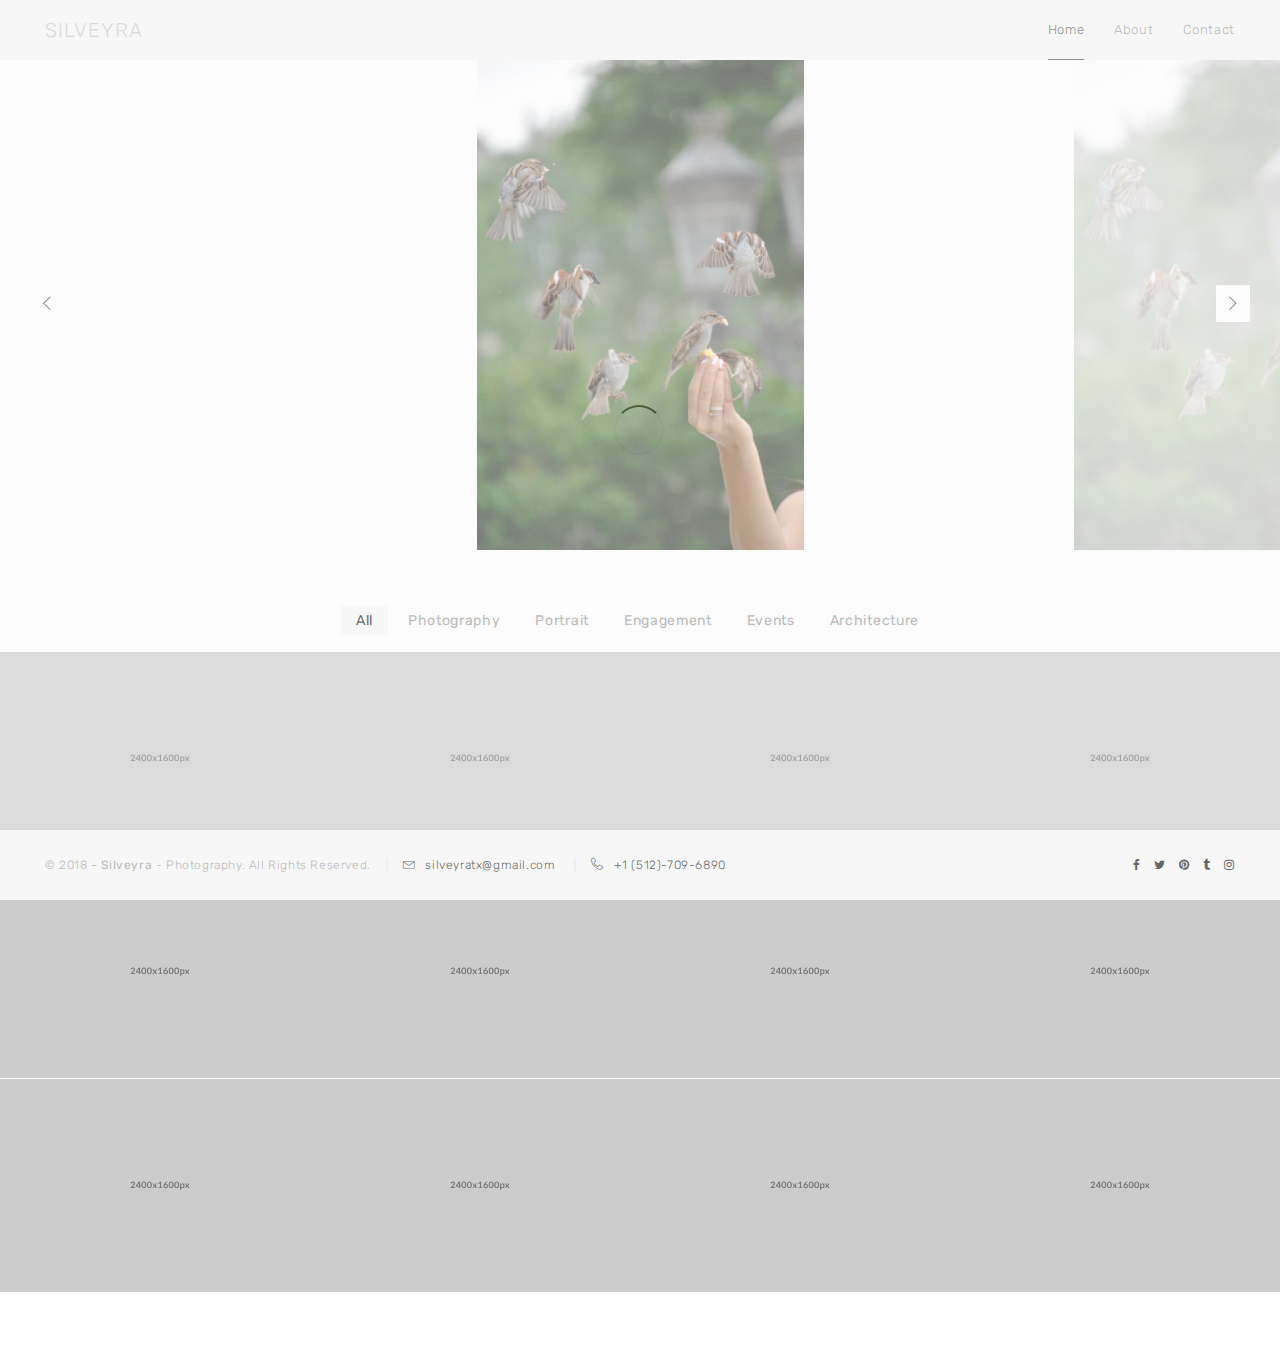
==== commit 0ac7390c: "attempts to add lazyload" ====
--- a/index.html
+++ b/index.html
@@ -7,19 +7,19 @@
 <meta http-equiv="X-UA-Compatible" content="IE=edge">
 <meta name="viewport" content="width=device-width, initial-scale=1">
 <meta name="description" content="Photography">
-<meta name="keywords" content="responsive, photography bootstrap template, creative portfolio, html5, css3, retina ready" />
-<meta name="author" content="KingStudio.ro">
+<meta name="keywords" content="silveyra, photography, wedding, portrait, landscape, events, concerts" />
 
 <!-- favicon -->
 <link rel="icon" href="images/favicon.png">
 <!-- page title -->
-<title>EyeCatcher - Photography Theme</title>
+<title>Silveyra Photography</title>
 <!-- bootstrap css -->
 <link href="css/bootstrap.min.css" rel="stylesheet">
 <!-- css -->
 <link href="css/style.css" rel="stylesheet">
 <link href="css/animate.css" rel="stylesheet">
 <link href="css/slick.css" rel="stylesheet">
+<link href="css/magnific-popup.css" rel="stylesheet">
 <!-- fonts -->
 <link href="https://fonts.googleapis.com/css?family=Rubik:300,400,700" rel="stylesheet">
 <link href="css/font-awesome.min.css" rel="stylesheet" type="text/css">
@@ -34,7 +34,7 @@
 
 </head>
 
-<body>
+<body class="gallery-full w-slider">
 
 <!-- preloader -->
 <div id="preloader">
@@ -52,16 +52,17 @@
             <span class="icon-bar"></span>
             <span class="icon-bar"></span>
             </button>
-            <a class="navbar-brand" href="#"><img src="images/logo.png" alt="logo"></a>
+			<!-- <a class="navbar-brand" href="#"><img src="images/logo.png" alt="logo"></a> -->
+			<a class="navbar-brand" href="#">SILVEYRA</a>
         </div><!-- / navbar-header -->
         <div class="navbar-collapse collapse">
             <ul class="nav navbar-nav">
                 <li class="active"><a href="#"><span>Home</span></a></li>
-                <li><a href="about.html"><span>About Us</span></a></li>
-                <li><a href="services.html"><span>Services</span></a></li>
-                <li><a href="gallery.html"><span>Gallery</span></a></li>
-                <li><a href="journal.html"><span>Journal</span></a></li>
-                <li class="dropdown">
+                <li><a href="about.html"><span>About</span></a></li>
+                <!-- <li><a href="services.html"><span>Services</span></a></li> -->
+                <!-- <li><a href="gallery.html"><span>Gallery</span></a></li> -->
+                <!-- <li><a href="journal.html"><span>Journal</span></a></li> -->
+                <!-- <li class="dropdown">
                 <a href="#" class="dropdown-toggle" data-toggle="dropdown" role="button" aria-haspopup="true" aria-expanded="false"><span>Pages</span> <span class="caret"></span></a>
                 <ul class="dropdown-menu">
                     <li><a href="about-me.html"><span>About Me</span></a></li>
@@ -76,7 +77,7 @@
                     <li><a href="components.html"><span>Components</span></a></li>
                     <li><a href="404.html"><span>404</span></a></li>
                 </ul>
-                </li>
+                </li> -->
                 <li><a href="contact.html"><span>Contact</span></a></li>
             </ul>
         </div><!--/.nav-collapse -->
@@ -90,26 +91,319 @@
         <div class="slider-container">
             <div class="slider-wrapper">
                 <div class="slider variable-width">
-                    <div><img src="images/landscape-img.jpg" alt=""></div>
-                    <div><img src="images/landscape-img.jpg" alt=""></div>
-                    <div><img src="images/landscape-img.jpg" alt=""></div>
-                    <div><img src="images/portrait-img.jpg" alt=""></div>
-                    <div><img src="images/landscape-img.jpg" alt=""></div>
-                    <div><img src="images/landscape-img.jpg" alt=""></div>
-                    <div><img src="images/portrait-img.jpg" alt=""></div>
-                    <div><img src="images/landscape-img.jpg" alt=""></div>
-                    <div><img src="images/landscape-img.jpg" alt=""></div>
+					<div><img src="images/photography/DSC_4298.JPG" alt=""></div>
+					<div><img src="images/portrait/DSC_2585.JPG" alt=""></div>
+                    <div><img src="images/photography/DSC_7327.jpg" alt=""></div>
+                    <div><img src="images/events/DSC_4814.jpg" alt=""></div>
+                    <div><img src="images/photography/DSC_7336.JPG" alt=""></div>
+                    <div><img src="images/engagement/DSC_3517.jpg" alt=""></div>
+                    <div><img src="images/concerts/DSC_1118.jpg" alt=""></div>
+                    <div><img src="images/events/DSC_0722.jpg" alt=""></div>
+					<div><img src="images/portrait/DSC_1528.jpg" alt=""></div>
                 </div>
             </div><!-- / slider-wrapper -->
         </div><!-- / slider-container -->
     </div><!-- / full-height-wrapper -->
 </div><!-- / full-height -->
+
+<div id="page-content" class="container-fluid">
+    <!-- projects -->
+    <section id="portfolio" class="no-gutter">
+        <!-- portfolio filter -->
+        <ul class="portfolio-filter list-inline text-center">
+            <li><a href="#" data-group="all" class="active">All</a></li>
+            <li><a href="#" data-group="photography">Photography</a></li>
+            <li><a href="#" data-group="portrait">Portrait</a></li>
+            <li><a href="#" data-group="wedding">Engagement</a></li>
+            <li><a href="#" data-group="landscape">Events</a></li>
+            <li><a href="#" data-group="architecture">Architecture</a></li>
+        </ul><!--end portfolio filter -->
+        <ul class="row portfolio list-unstyled gallery" id="grid">
+
+            <!-- project -->
+            <li class="col-xs-6 col-sm-3 project" data-groups='["landscape"]'>
+                <figure class="portfolio-item">
+                    <div class="hovereffect">
+                        <img class="img-responsive" src="images/events/DSC_0497.jpg" alt="">
+                        <a href="images/events/DSC_0497.jpg">
+                            <div class="overlay">
+                                <div class="hovereffect-title">
+                                    <h5>White Rose</h5>
+                                </div>
+                            </div>
+                        </a>
+                    </div>
+                </figure>
+            </li>
+            <!-- / project -->
+
+            <!-- project -->
+            <li class="col-xs-6 col-sm-3 project portrait-img" data-groups='["wedding"]'>
+                <figure class="portfolio-item">
+                    <div class="hovereffect">
+                        <img class="img-responsive" src="images/engagement/DSC_3496.JPG" alt="">
+                        <a href="images/engagement/DSC_3496.JPG">
+                            <div class="overlay">
+                                <div class="hovereffect-title">
+                                    <h5>Fall Engagement</h5>
+                                </div>
+                            </div>
+                        </a>
+                    </div>
+                </figure>
+            </li>
+            <!-- / project -->
+
+            <!-- project -->
+            <li class="col-xs-6 col-sm-3 project" data-groups='["photography"]'>
+                <figure class="portfolio-item">
+                    <div class="hovereffect">
+                        <img class="img-responsive" src="images/concerts/DSC_1178.jpg" alt="">
+                        <a href="images/concerts/DSC_1178.jpg">
+                            <div class="overlay">
+                                <div class="hovereffect-title">
+                                    <h5>The Hunts</h5>
+                                </div>
+                            </div>
+                        </a>
+                    </div>
+                </figure>
+            </li>
+            <!-- / project -->
+
+            <!-- project -->
+            <li class="col-xs-6 col-sm-3 project" data-groups='["photography", "portrait"]'>
+                <figure class="portfolio-item">
+                    <div class="hovereffect">
+                        <img class="img-responsive" src="images/portrait/DSC_2585.JPG" alt="">
+                        <a href="images/portrait/DSC_2585.JPG">
+                            <div class="overlay">
+                                <div class="hovereffect-title">
+                                    <h5></h5>
+                                </div>
+                            </div>
+                        </a>
+                    </div>
+                </figure>
+            </li>
+            <!-- / project -->
+
+            <!-- project -->
+            <li class="col-xs-6 col-sm-3 project" data-groups='["architecture", "landscape", "photography"]'>
+                <figure class="portfolio-item">
+                    <div class="hovereffect">
+                        <img class="img-responsive" src="images/landscape-img.jpg" alt="">
+                        <a href="images/landscape-img.jpg">
+                            <div class="overlay">
+                                <div class="hovereffect-title">
+                                    <h5>Photo 5</h5>
+                                </div>
+                            </div>
+                        </a>
+                    </div>
+                </figure>
+            </li>
+            <!-- / project -->
+
+            <!-- project -->
+            <li class="col-xs-6 col-sm-3 project portrait-img" data-groups='["portrait"]'>
+                <figure class="portfolio-item">
+                    <div class="hovereffect">
+                        <img class="img-responsive" src="images/landscape-img.jpg" alt="">
+                        <a href="images/landscape-img.jpg">
+                            <div class="overlay">
+                                <div class="hovereffect-title">
+                                    <h5>Photo 6</h5>
+                                </div>
+                            </div>
+                        </a>
+                    </div>
+                </figure>
+            </li>
+            <!-- / project -->
+
+            <!-- project -->
+            <li class="col-xs-6 col-sm-3 project" data-groups='["portrait", "wedding"]'>
+                <figure class="portfolio-item">
+                    <div class="hovereffect">
+                        <img class="img-responsive" src="images/landscape-img.jpg" alt="">
+                        <a href="images/landscape-img.jpg">
+                            <div class="overlay">
+                                <div class="hovereffect-title">
+                                    <h5>Photo 7</h5>
+                                </div>
+                            </div>
+                        </a>
+                    </div>
+                </figure>
+            </li>
+            <!-- / project -->
+
+            <!-- project -->
+            <li class="col-xs-6 col-sm-3 project portrait-img" data-groups='["wedding", "photography"]'>
+                <figure class="portfolio-item">
+                    <div class="hovereffect">
+                        <img class="img-responsive" src="images/landscape-img.jpg" alt="">
+                        <a href="images/landscape-img.jpg">
+                            <div class="overlay">
+                                <div class="hovereffect-title">
+                                    <h5>Photo 8</h5>
+                                </div>
+                            </div>
+                        </a>
+                    </div>
+                </figure>
+            </li>
+            <!-- / project -->
+
+            <!-- project -->
+            <li class="col-xs-6 col-sm-3 project" data-groups='["portrait"]'>
+                <figure class="portfolio-item">
+                    <div class="hovereffect">
+                        <img class="img-responsive" src="images/landscape-img.jpg" alt="">
+                        <a href="images/landscape-img.jpg">
+                            <div class="overlay">
+                                <div class="hovereffect-title">
+                                    <h5>Photo 9</h5>
+                                </div>
+                            </div>
+                        </a>
+                    </div>
+                </figure>
+            </li>
+            <!-- / project -->
+
+            <!-- project -->
+            <li class="col-xs-6 col-sm-3 project" data-groups='["portrait", "landscape"]'>
+                <figure class="portfolio-item">
+                    <div class="hovereffect">
+                        <img class="img-responsive" src="images/landscape-img.jpg" alt="">
+                        <a href="images/landscape-img.jpg">
+                            <div class="overlay">
+                                <div class="hovereffect-title">
+                                    <h5>Photo 10</h5>
+                                </div>
+                            </div>
+                        </a>
+                    </div>
+                </figure>
+            </li>
+            <!-- / project -->
+
+            <!-- project -->
+            <li class="col-xs-6 col-sm-3 project portrait-img" data-groups='["portrait", "photography"]'>
+                <figure class="portfolio-item">
+                    <div class="hovereffect">
+                        <img class="img-responsive" src="images/landscape-img.jpg" alt="">
+                        <a href="images/landscape-img.jpg">
+                            <div class="overlay">
+                                <div class="hovereffect-title">
+                                    <h5>Photo 11</h5>
+                                </div>
+                            </div>
+                        </a>
+                    </div>
+                </figure>
+            </li>
+            <!-- / project -->
+
+            <!-- project -->
+            <li class="col-xs-6 col-sm-3 project" data-groups='["photography"]'>
+                <figure class="portfolio-item">
+                    <div class="hovereffect">
+                        <img class="img-responsive" src="images/landscape-img.jpg" alt="">
+                        <a href="images/landscape-img.jpg">
+                            <div class="overlay">
+                                <div class="hovereffect-title">
+                                    <h5>Photo 12</h5>
+                                </div>
+                            </div>
+                        </a>
+                    </div>
+                </figure>
+            </li>
+            <!-- / project -->
+
+            <!-- project -->
+            <li class="col-xs-6 col-sm-3 project" data-groups='["portrait"]'>
+                <figure class="portfolio-item">
+                    <div class="hovereffect">
+                        <img class="img-responsive" src="images/landscape-img.jpg" alt="">
+                        <a href="images/landscape-img.jpg">
+                            <div class="overlay">
+                                <div class="hovereffect-title">
+                                    <h5>Photo 13</h5>
+                                </div>
+                            </div>
+                        </a>
+                    </div>
+                </figure>
+            </li>
+            <!-- / project -->
+
+            <!-- project -->
+            <li class="col-xs-6 col-sm-3 project" data-groups='["photography"]'>
+                <figure class="portfolio-item">
+                    <div class="hovereffect">
+                        <img class="img-responsive" src="images/landscape-img.jpg" alt="">
+                        <a href="images/landscape-img.jpg">
+                            <div class="overlay">
+                                <div class="hovereffect-title">
+                                    <h5>Photo 14</h5>
+                                </div>
+                            </div>
+                        </a>
+                    </div>
+                </figure>
+            </li>
+            <!-- / project -->
+
+            <!-- project -->
+            <li class="col-xs-6 col-sm-3 project" data-groups='["architecture"]'>
+                <figure class="portfolio-item">
+                    <div class="hovereffect">
+                        <img class="img-responsive" src="images/landscape-img.jpg" alt="">
+                        <a href="images/landscape-img.jpg">
+                            <div class="overlay">
+                                <div class="hovereffect-title">
+                                    <h5>Photo 15</h5>
+                                </div>
+                            </div>
+                        </a>
+                    </div>
+                </figure>
+            </li>
+            <!-- / project -->
+
+            <!-- project -->
+            <li class="col-xs-6 col-sm-3 project" data-groups='["landscape"]'>
+                <figure class="portfolio-item">
+                    <div class="hovereffect">
+                        <img class="img-responsive" src="images/landscape-img.jpg" alt="">
+                        <a href="images/landscape-img.jpg">
+                            <div class="overlay">
+                                <div class="hovereffect-title">
+                                    <h5>Photo 16</h5>
+                                </div>
+                            </div>
+                        </a>
+                    </div>
+                </figure>
+            </li>
+            <!-- / project -->
+
+            <!-- sizer -->
+            <li class="col-xs-6 col-sm-3 shuffle_sizer"></li>
+        </ul> <!-- / projects -->
+    </section>
+    <!-- / portfolio section 4col -->
+</div><!-- / page-content -->
 <!-- / content -->
 
 <!-- footer -->
 <footer class="light-footer fixed-bottom">
     <div class="container-fluid">
-        <p class="footer-info">© 2016 - <strong>EyeCatcher</strong> - Photography. All Rights Reserved.<span class="footer-contact-info"><a href="mailto:hello@yoursite.com" class="footer-ci"><i class="lnr lnr-envelope"></i>hello@yoursite.com</a> <a href="tel:+0123456789" class="footer-ci"><i class="lnr lnr-phone-handset"></i>+0123 456 789</a></span>
+        <p class="footer-info">© 2018 - <strong>Silveyra</strong> - Photography. All Rights Reserved.<span class="footer-contact-info"><a href="mailto:silveyratx@gmail.com" class="footer-ci"><i class="lnr lnr-envelope"></i>silveyratx@gmail.com</a> <a href="tel:+15127096890" class="footer-ci"><i class="lnr lnr-phone-handset"></i>+1 (512)-709-6890</a></span>
             <span class="social pull-right">
                 <a href="#"><i class="fa fa-facebook"></i></a>
                 <a href="#"><i class="fa fa-twitter"></i></a>
@@ -150,7 +444,33 @@
 </script>
 <!-- / sliders -->
 
+<!-- portfolio script -->
+<script src="js/jquery.shuffle.min.js"></script>
+<script src="js/custom.js"></script>
+<!-- / portfolio script -->
+
+<script src="./js/lazyload.min.js"></script>
+<script>
+	new LazyLoad();
+</script>
+
+<!-- lightbox -->
+<script src="js/jquery.magnific-popup.min.js"></script>
+<script type="text/javascript">
+// This will create a single gallery from all elements that have class "gallery-item"
+$('.gallery').each(function() { // the containers for all your galleries
+    $(this).magnificPopup({
+        delegate: 'a', // the selector for gallery item
+        type: 'image',
+        gallery: {
+          enabled:true
+        }
+    });
+});
+</script>
+<!-- / lightbox -->
+
 <!-- / javascript -->
 </body>
 
-</html>+</html>
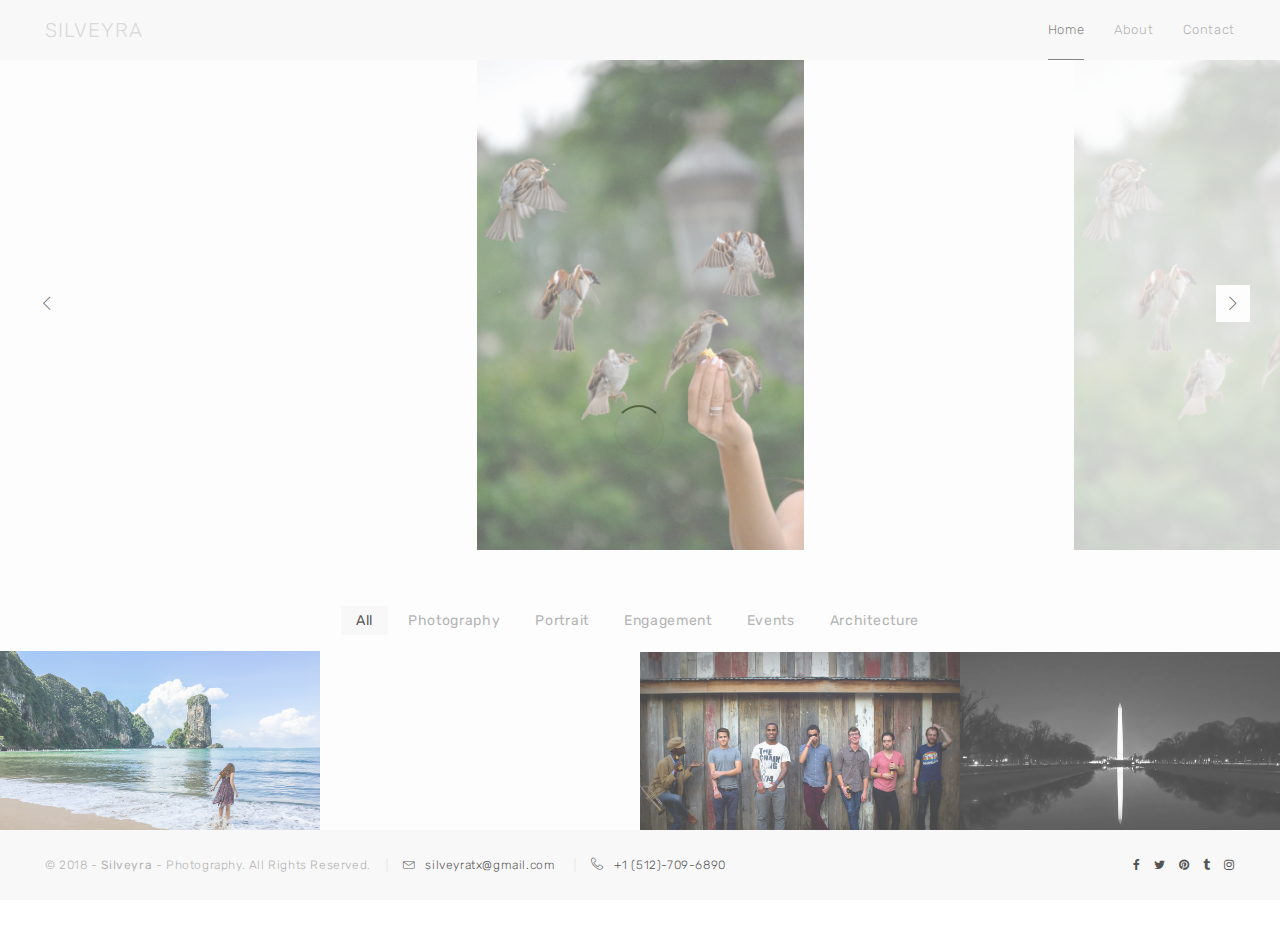
==== commit 59f9fc76: "complete index" ====
--- a/index.html
+++ b/index.html
@@ -120,29 +120,46 @@
         </ul><!--end portfolio filter -->
         <ul class="row portfolio list-unstyled gallery" id="grid">
 
-            <!-- project -->
-            <li class="col-xs-6 col-sm-3 project" data-groups='["landscape"]'>
-                <figure class="portfolio-item">
-                    <div class="hovereffect">
-                        <img class="img-responsive" src="images/events/DSC_0497.jpg" alt="">
-                        <a href="images/events/DSC_0497.jpg">
-                            <div class="overlay">
-                                <div class="hovereffect-title">
-                                    <h5>White Rose</h5>
-                                </div>
-                            </div>
-                        </a>
-                    </div>
-                </figure>
-            </li>
-            <!-- / project -->
-
-            <!-- project -->
-            <li class="col-xs-6 col-sm-3 project portrait-img" data-groups='["wedding"]'>
-                <figure class="portfolio-item">
-                    <div class="hovereffect">
-                        <img class="img-responsive" src="images/engagement/DSC_3496.JPG" alt="">
-                        <a href="images/engagement/DSC_3496.JPG">
+			<!-- project -->
+            <li class="col-xs-6 col-sm-3 project" data-groups='["photography"]'>
+                <figure class="portfolio-item">
+                    <div class="hovereffect">
+                        <img class="img-responsive" src="images/photography/IMG_4228.jpg" alt="">
+                        <a href="images/photography/IMG_4228.jpg">
+                            <div class="overlay">
+                                <div class="hovereffect-title">
+                                    <h5>Thailand</h5>
+                                </div>
+                            </div>
+                        </a>
+                    </div>
+                </figure>
+            </li>
+            <!-- / project -->
+
+			<!-- project -->
+			<li class="col-xs-6 col-sm-3 project portrait-img" data-groups='["portrait"]'>
+				<figure class="portfolio-item">
+					<div class="hovereffect">
+						<img class="img-responsive" src="images/portrait/DSC_2963.jpg" alt="">
+						<a href="images/portrait/DSC_2963.jpg">
+							<div class="overlay">
+								<div class="hovereffect-title">
+									<h5></h5>
+								</div>
+							</div>
+						</a>
+					</div>
+				</figure>
+			</li>
+			<!-- / project -->
+
+			<!-- project -->
+            <li class="col-xs-6 col-sm-3 project portrait-img" data-groups='["wedding", "photography"]'>
+                <figure class="portfolio-item">
+                    <div class="hovereffect">
+                        <img class="img-responsive" src="images/engagement/DSC_3517.jpg" alt="">
+                        <a href="images/engagement/DSC_3517.jpg">
                             <div class="overlay">
                                 <div class="hovereffect-title">
                                     <h5>Fall Engagement</h5>
@@ -189,207 +206,190 @@
             <!-- / project -->
 
             <!-- project -->
-            <li class="col-xs-6 col-sm-3 project" data-groups='["architecture", "landscape", "photography"]'>
+            <li class="col-xs-6 col-sm-3 project" data-groups='["photography"]'>
+                <figure class="portfolio-item">
+                    <div class="hovereffect">
+                        <img class="img-responsive" src="images/concerts/DSC_03805.jpg" alt="">
+                        <a href="images/concerts/DSC_03805.jpg">
+                            <div class="overlay">
+                                <div class="hovereffect-title">
+                                    <h5>Air Dubai</h5>
+                                </div>
+                            </div>
+                        </a>
+                    </div>
+                </figure>
+            </li>
+            <!-- / project -->
+
+            <!-- project -->
+            <li class="col-xs-6 col-sm-3 project portrait-img" data-groups='["photography", "architecture"]'>
+                <figure class="portfolio-item">
+                    <div class="hovereffect">
+                        <img class="img-responsive" src="images/photography/DSC_7473_bw.jpg" alt="">
+                        <a href="images/photography/DSC_7473_bw.jpg">
+                            <div class="overlay">
+                                <div class="hovereffect-title">
+                                    <h5>Washington Monument</h5>
+                                </div>
+                            </div>
+                        </a>
+                    </div>
+                </figure>
+            </li>
+            <!-- / project -->
+
+            <!-- project -->
+            <li class="col-xs-6 col-sm-3 project" data-groups='["portrait", "wedding"]'>
+                <figure class="portfolio-item">
+                    <div class="hovereffect">
+                        <img class="img-responsive" src="images/engagement/DSC_3726.jpg" alt="">
+                        <a href="images/engagement/DSC_3726.jpg">
+                            <div class="overlay">
+                                <div class="hovereffect-title">
+                                    <h5>Sunset Engagement</h5>
+                                </div>
+                            </div>
+                        </a>
+                    </div>
+                </figure>
+            </li>
+            <!-- / project -->
+
+			<!-- project -->
+			<li class="col-xs-6 col-sm-3 project" data-groups='["landscape"]'>
+				<figure class="portfolio-item">
+					<div class="hovereffect">
+						<img class="img-responsive" src="images/events/DSC_0673.jpg" alt="">
+						<a href="images/events/DSC_0673.jpg">
+							<div class="overlay">
+								<div class="hovereffect-title">
+									<h5>White Rose Table</h5>
+								</div>
+							</div>
+						</a>
+					</div>
+				</figure>
+			</li>
+			<!-- / project -->
+
+            <!-- project -->
+            <li class="col-xs-6 col-sm-3 project" data-groups='["wedding", "portrait"]'>
+                <figure class="portfolio-item">
+                    <div class="hovereffect">
+                        <img class="img-responsive" src="images/engagement/DSC_5616.jpg" alt="">
+                        <a href="images/engagement/DSC_5616.jpg">
+                            <div class="overlay">
+                                <div class="hovereffect-title">
+                                    <h5>Botanical Garden</h5>
+                                </div>
+                            </div>
+                        </a>
+                    </div>
+                </figure>
+            </li>
+            <!-- / project -->
+
+            <!-- project -->
+            <li class="col-xs-6 col-sm-3 project" data-groups='["architecture", "photography"]'>
+                <figure class="portfolio-item">
+                    <div class="hovereffect">
+                        <img class="img-responsive" src="images/photography/DSC_7327.jpg" alt="">
+                        <a href="images/photography/DSC_7327.jpg">
+                            <div class="overlay">
+                                <div class="hovereffect-title">
+                                    <h5>DC</h5>
+                                </div>
+                            </div>
+                        </a>
+                    </div>
+                </figure>
+            </li>
+            <!-- / project -->
+
+            <!-- project -->
+            <li class="col-xs-6 col-sm-3 project portrait-img" data-groups='["wedding", "photography"]'>
+                <figure class="portfolio-item">
+                    <div class="hovereffect">
+                        <img class="img-responsive" src="images/concerts/DSC_1118.jpg" alt="">
+                        <a href="images/concerts/DSC_1118.jpg">
+                            <div class="overlay">
+                                <div class="hovereffect-title">
+                                    <h5></h5>
+                                </div>
+                            </div>
+                        </a>
+                    </div>
+                </figure>
+            </li>
+            <!-- / project -->
+
+            <!-- project -->
+            <!-- <li class="col-xs-6 col-sm-3 project" data-groups='["portrait"]'>
                 <figure class="portfolio-item">
                     <div class="hovereffect">
                         <img class="img-responsive" src="images/landscape-img.jpg" alt="">
                         <a href="images/landscape-img.jpg">
                             <div class="overlay">
                                 <div class="hovereffect-title">
-                                    <h5>Photo 5</h5>
-                                </div>
-                            </div>
-                        </a>
-                    </div>
-                </figure>
-            </li>
-            <!-- / project -->
-
-            <!-- project -->
-            <li class="col-xs-6 col-sm-3 project portrait-img" data-groups='["portrait"]'>
+                                    <h5>Photo 13</h5>
+                                </div>
+                            </div>
+                        </a>
+                    </div>
+                </figure>
+            </li> -->
+            <!-- / project -->
+
+            <!-- project -->
+            <!-- <li class="col-xs-6 col-sm-3 project" data-groups='["photography"]'>
                 <figure class="portfolio-item">
                     <div class="hovereffect">
                         <img class="img-responsive" src="images/landscape-img.jpg" alt="">
                         <a href="images/landscape-img.jpg">
                             <div class="overlay">
                                 <div class="hovereffect-title">
-                                    <h5>Photo 6</h5>
-                                </div>
-                            </div>
-                        </a>
-                    </div>
-                </figure>
-            </li>
-            <!-- / project -->
-
-            <!-- project -->
-            <li class="col-xs-6 col-sm-3 project" data-groups='["portrait", "wedding"]'>
+                                    <h5>Photo 14</h5>
+                                </div>
+                            </div>
+                        </a>
+                    </div>
+                </figure>
+            </li> -->
+            <!-- / project -->
+
+            <!-- project -->
+            <!-- <li class="col-xs-6 col-sm-3 project" data-groups='["architecture"]'>
                 <figure class="portfolio-item">
                     <div class="hovereffect">
                         <img class="img-responsive" src="images/landscape-img.jpg" alt="">
                         <a href="images/landscape-img.jpg">
                             <div class="overlay">
                                 <div class="hovereffect-title">
-                                    <h5>Photo 7</h5>
-                                </div>
-                            </div>
-                        </a>
-                    </div>
-                </figure>
-            </li>
-            <!-- / project -->
-
-            <!-- project -->
-            <li class="col-xs-6 col-sm-3 project portrait-img" data-groups='["wedding", "photography"]'>
+                                    <h5>Photo 15</h5>
+                                </div>
+                            </div>
+                        </a>
+                    </div>
+                </figure>
+            </li> -->
+            <!-- / project -->
+
+            <!-- project -->
+            <!-- <li class="col-xs-6 col-sm-3 project" data-groups='["landscape"]'>
                 <figure class="portfolio-item">
                     <div class="hovereffect">
                         <img class="img-responsive" src="images/landscape-img.jpg" alt="">
                         <a href="images/landscape-img.jpg">
                             <div class="overlay">
                                 <div class="hovereffect-title">
-                                    <h5>Photo 8</h5>
-                                </div>
-                            </div>
-                        </a>
-                    </div>
-                </figure>
-            </li>
-            <!-- / project -->
-
-            <!-- project -->
-            <li class="col-xs-6 col-sm-3 project" data-groups='["portrait"]'>
-                <figure class="portfolio-item">
-                    <div class="hovereffect">
-                        <img class="img-responsive" src="images/landscape-img.jpg" alt="">
-                        <a href="images/landscape-img.jpg">
-                            <div class="overlay">
-                                <div class="hovereffect-title">
-                                    <h5>Photo 9</h5>
-                                </div>
-                            </div>
-                        </a>
-                    </div>
-                </figure>
-            </li>
-            <!-- / project -->
-
-            <!-- project -->
-            <li class="col-xs-6 col-sm-3 project" data-groups='["portrait", "landscape"]'>
-                <figure class="portfolio-item">
-                    <div class="hovereffect">
-                        <img class="img-responsive" src="images/landscape-img.jpg" alt="">
-                        <a href="images/landscape-img.jpg">
-                            <div class="overlay">
-                                <div class="hovereffect-title">
-                                    <h5>Photo 10</h5>
-                                </div>
-                            </div>
-                        </a>
-                    </div>
-                </figure>
-            </li>
-            <!-- / project -->
-
-            <!-- project -->
-            <li class="col-xs-6 col-sm-3 project portrait-img" data-groups='["portrait", "photography"]'>
-                <figure class="portfolio-item">
-                    <div class="hovereffect">
-                        <img class="img-responsive" src="images/landscape-img.jpg" alt="">
-                        <a href="images/landscape-img.jpg">
-                            <div class="overlay">
-                                <div class="hovereffect-title">
-                                    <h5>Photo 11</h5>
-                                </div>
-                            </div>
-                        </a>
-                    </div>
-                </figure>
-            </li>
-            <!-- / project -->
-
-            <!-- project -->
-            <li class="col-xs-6 col-sm-3 project" data-groups='["photography"]'>
-                <figure class="portfolio-item">
-                    <div class="hovereffect">
-                        <img class="img-responsive" src="images/landscape-img.jpg" alt="">
-                        <a href="images/landscape-img.jpg">
-                            <div class="overlay">
-                                <div class="hovereffect-title">
-                                    <h5>Photo 12</h5>
-                                </div>
-                            </div>
-                        </a>
-                    </div>
-                </figure>
-            </li>
-            <!-- / project -->
-
-            <!-- project -->
-            <li class="col-xs-6 col-sm-3 project" data-groups='["portrait"]'>
-                <figure class="portfolio-item">
-                    <div class="hovereffect">
-                        <img class="img-responsive" src="images/landscape-img.jpg" alt="">
-                        <a href="images/landscape-img.jpg">
-                            <div class="overlay">
-                                <div class="hovereffect-title">
-                                    <h5>Photo 13</h5>
-                                </div>
-                            </div>
-                        </a>
-                    </div>
-                </figure>
-            </li>
-            <!-- / project -->
-
-            <!-- project -->
-            <li class="col-xs-6 col-sm-3 project" data-groups='["photography"]'>
-                <figure class="portfolio-item">
-                    <div class="hovereffect">
-                        <img class="img-responsive" src="images/landscape-img.jpg" alt="">
-                        <a href="images/landscape-img.jpg">
-                            <div class="overlay">
-                                <div class="hovereffect-title">
-                                    <h5>Photo 14</h5>
-                                </div>
-                            </div>
-                        </a>
-                    </div>
-                </figure>
-            </li>
-            <!-- / project -->
-
-            <!-- project -->
-            <li class="col-xs-6 col-sm-3 project" data-groups='["architecture"]'>
-                <figure class="portfolio-item">
-                    <div class="hovereffect">
-                        <img class="img-responsive" src="images/landscape-img.jpg" alt="">
-                        <a href="images/landscape-img.jpg">
-                            <div class="overlay">
-                                <div class="hovereffect-title">
-                                    <h5>Photo 15</h5>
-                                </div>
-                            </div>
-                        </a>
-                    </div>
-                </figure>
-            </li>
-            <!-- / project -->
-
-            <!-- project -->
-            <li class="col-xs-6 col-sm-3 project" data-groups='["landscape"]'>
-                <figure class="portfolio-item">
-                    <div class="hovereffect">
-                        <img class="img-responsive" src="images/landscape-img.jpg" alt="">
-                        <a href="images/landscape-img.jpg">
-                            <div class="overlay">
-                                <div class="hovereffect-title">
                                     <h5>Photo 16</h5>
                                 </div>
                             </div>
                         </a>
                     </div>
                 </figure>
-            </li>
+            </li> -->
             <!-- / project -->
 
             <!-- sizer -->
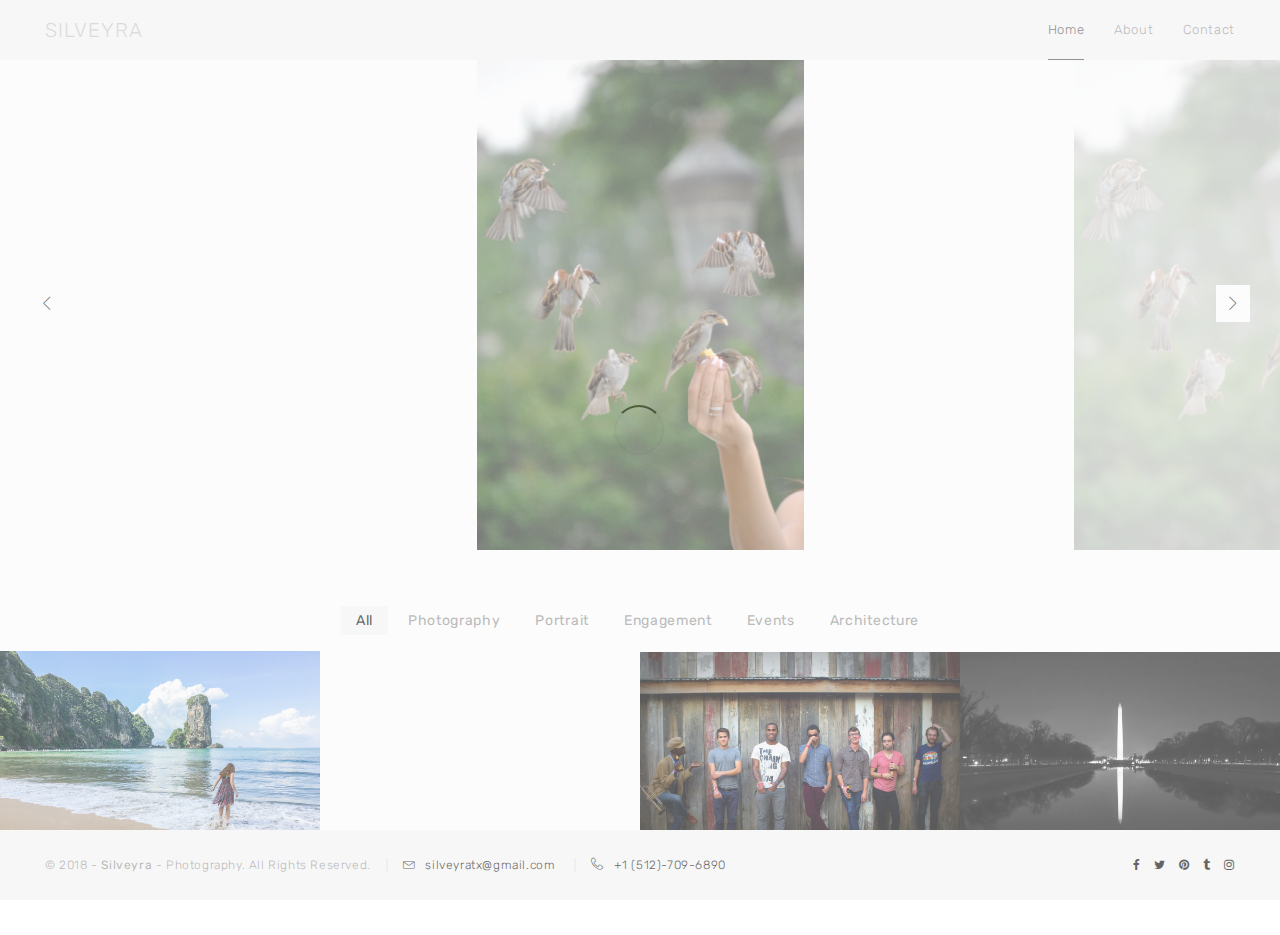
==== commit 7084a077: "removes lazyload" ====
--- a/index.html
+++ b/index.html
@@ -95,7 +95,7 @@
 					<div><img src="images/portrait/DSC_2585.JPG" alt=""></div>
                     <div><img src="images/photography/DSC_7327.jpg" alt=""></div>
                     <div><img src="images/events/DSC_4814.jpg" alt=""></div>
-                    <div><img src="images/photography/DSC_7336.JPG" alt=""></div>
+                    <div><img src="images/portrait/DSC_4315.jpg" alt=""></div>
                     <div><img src="images/engagement/DSC_3517.jpg" alt=""></div>
                     <div><img src="images/concerts/DSC_1118.jpg" alt=""></div>
                     <div><img src="images/events/DSC_0722.jpg" alt=""></div>
@@ -141,8 +141,8 @@
 			<li class="col-xs-6 col-sm-3 project portrait-img" data-groups='["portrait"]'>
 				<figure class="portfolio-item">
 					<div class="hovereffect">
-						<img class="img-responsive" src="images/portrait/DSC_2963.jpg" alt="">
-						<a href="images/portrait/DSC_2963.jpg">
+						<img class="img-responsive" src="images/portrait/DSC_2963.JPG" alt="">
+						<a href="images/portrait/DSC_2963.JPG">
 							<div class="overlay">
 								<div class="hovereffect-title">
 									<h5></h5>
@@ -243,8 +243,8 @@
             <li class="col-xs-6 col-sm-3 project" data-groups='["portrait", "wedding"]'>
                 <figure class="portfolio-item">
                     <div class="hovereffect">
-                        <img class="img-responsive" src="images/engagement/DSC_3726.jpg" alt="">
-                        <a href="images/engagement/DSC_3726.jpg">
+                        <img class="img-responsive" src="images/engagement/DSC_3726.JPG" alt="">
+                        <a href="images/engagement/DSC_3726.JPG">
                             <div class="overlay">
                                 <div class="hovereffect-title">
                                     <h5>Sunset Engagement</h5>
@@ -277,8 +277,8 @@
             <li class="col-xs-6 col-sm-3 project" data-groups='["wedding", "portrait"]'>
                 <figure class="portfolio-item">
                     <div class="hovereffect">
-                        <img class="img-responsive" src="images/engagement/DSC_5616.jpg" alt="">
-                        <a href="images/engagement/DSC_5616.jpg">
+                        <img class="img-responsive" src="images/engagement/DSC_5616.JPG" alt="">
+                        <a href="images/engagement/DSC_5616.JPG">
                             <div class="overlay">
                                 <div class="hovereffect-title">
                                     <h5>Botanical Garden</h5>
@@ -451,7 +451,7 @@
 
 <script src="./js/lazyload.min.js"></script>
 <script>
-	new LazyLoad();
+	// new LazyLoad();
 </script>
 
 <!-- lightbox -->
